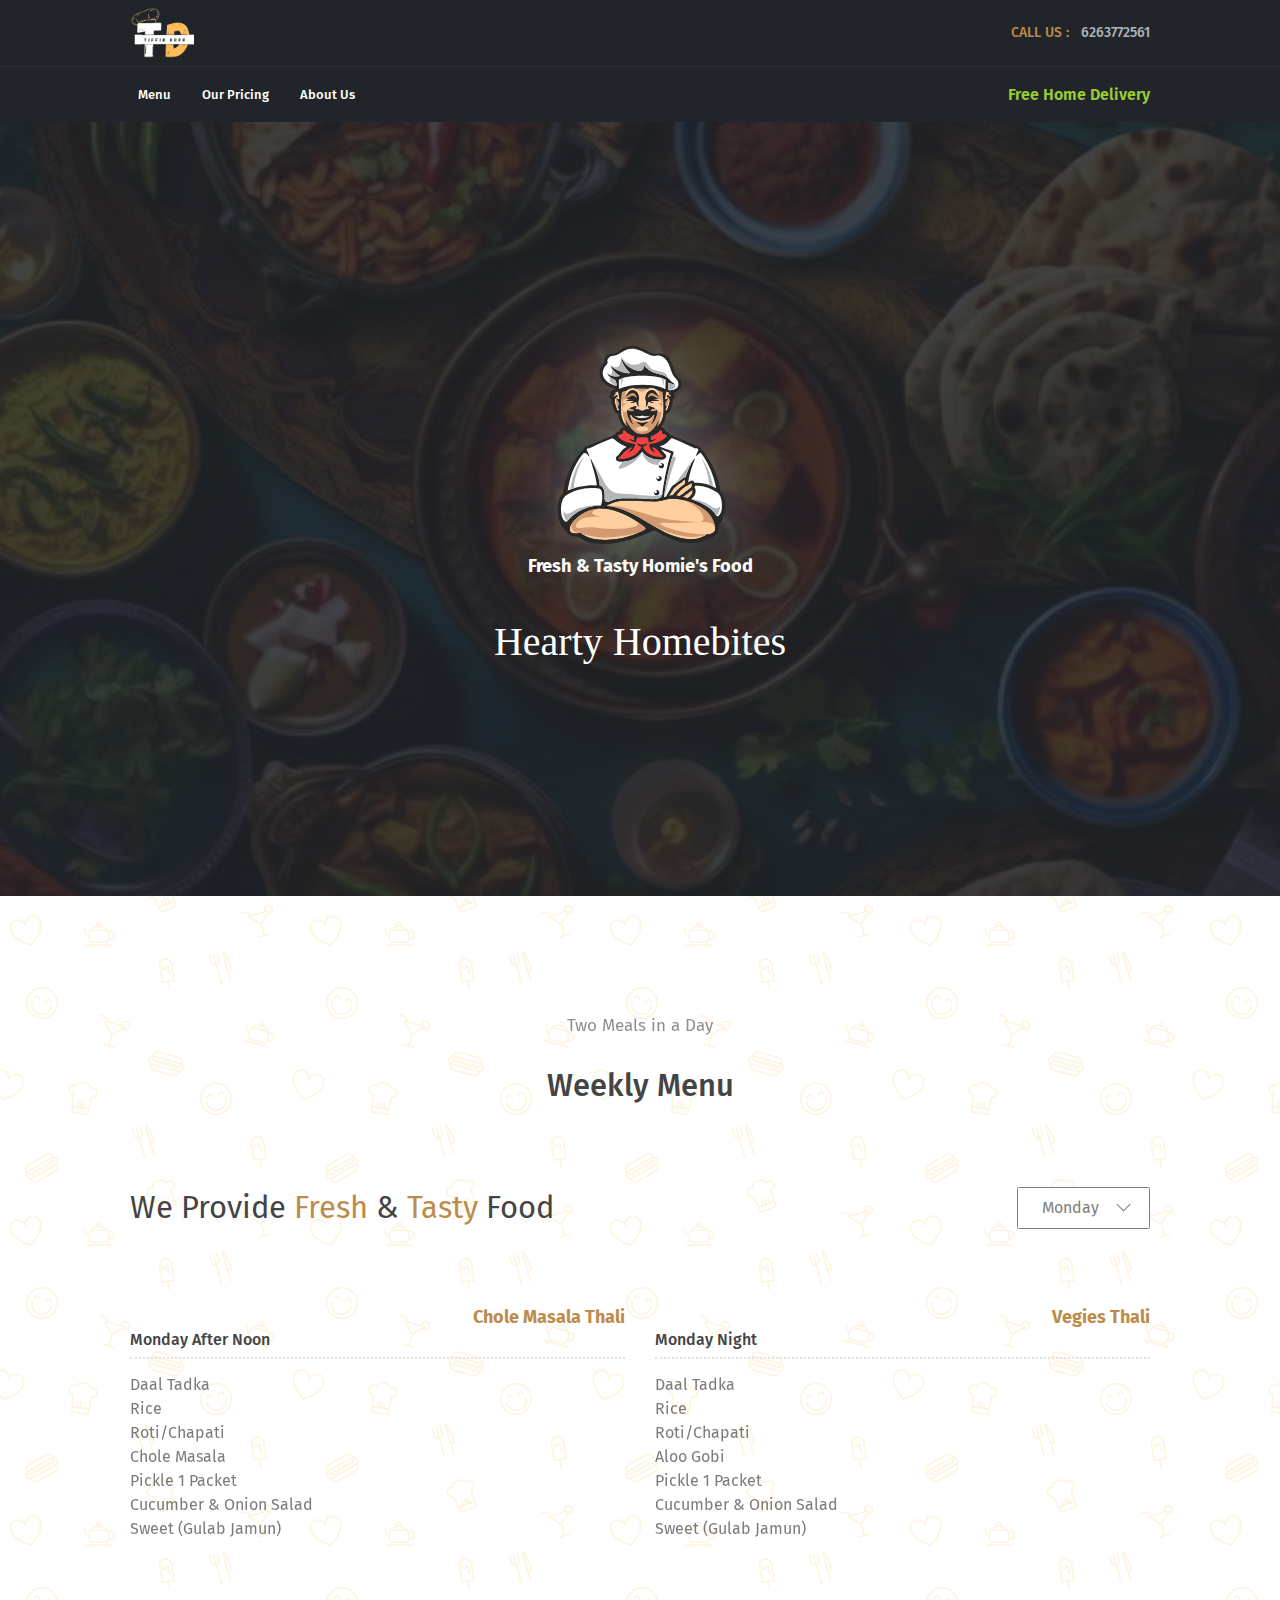
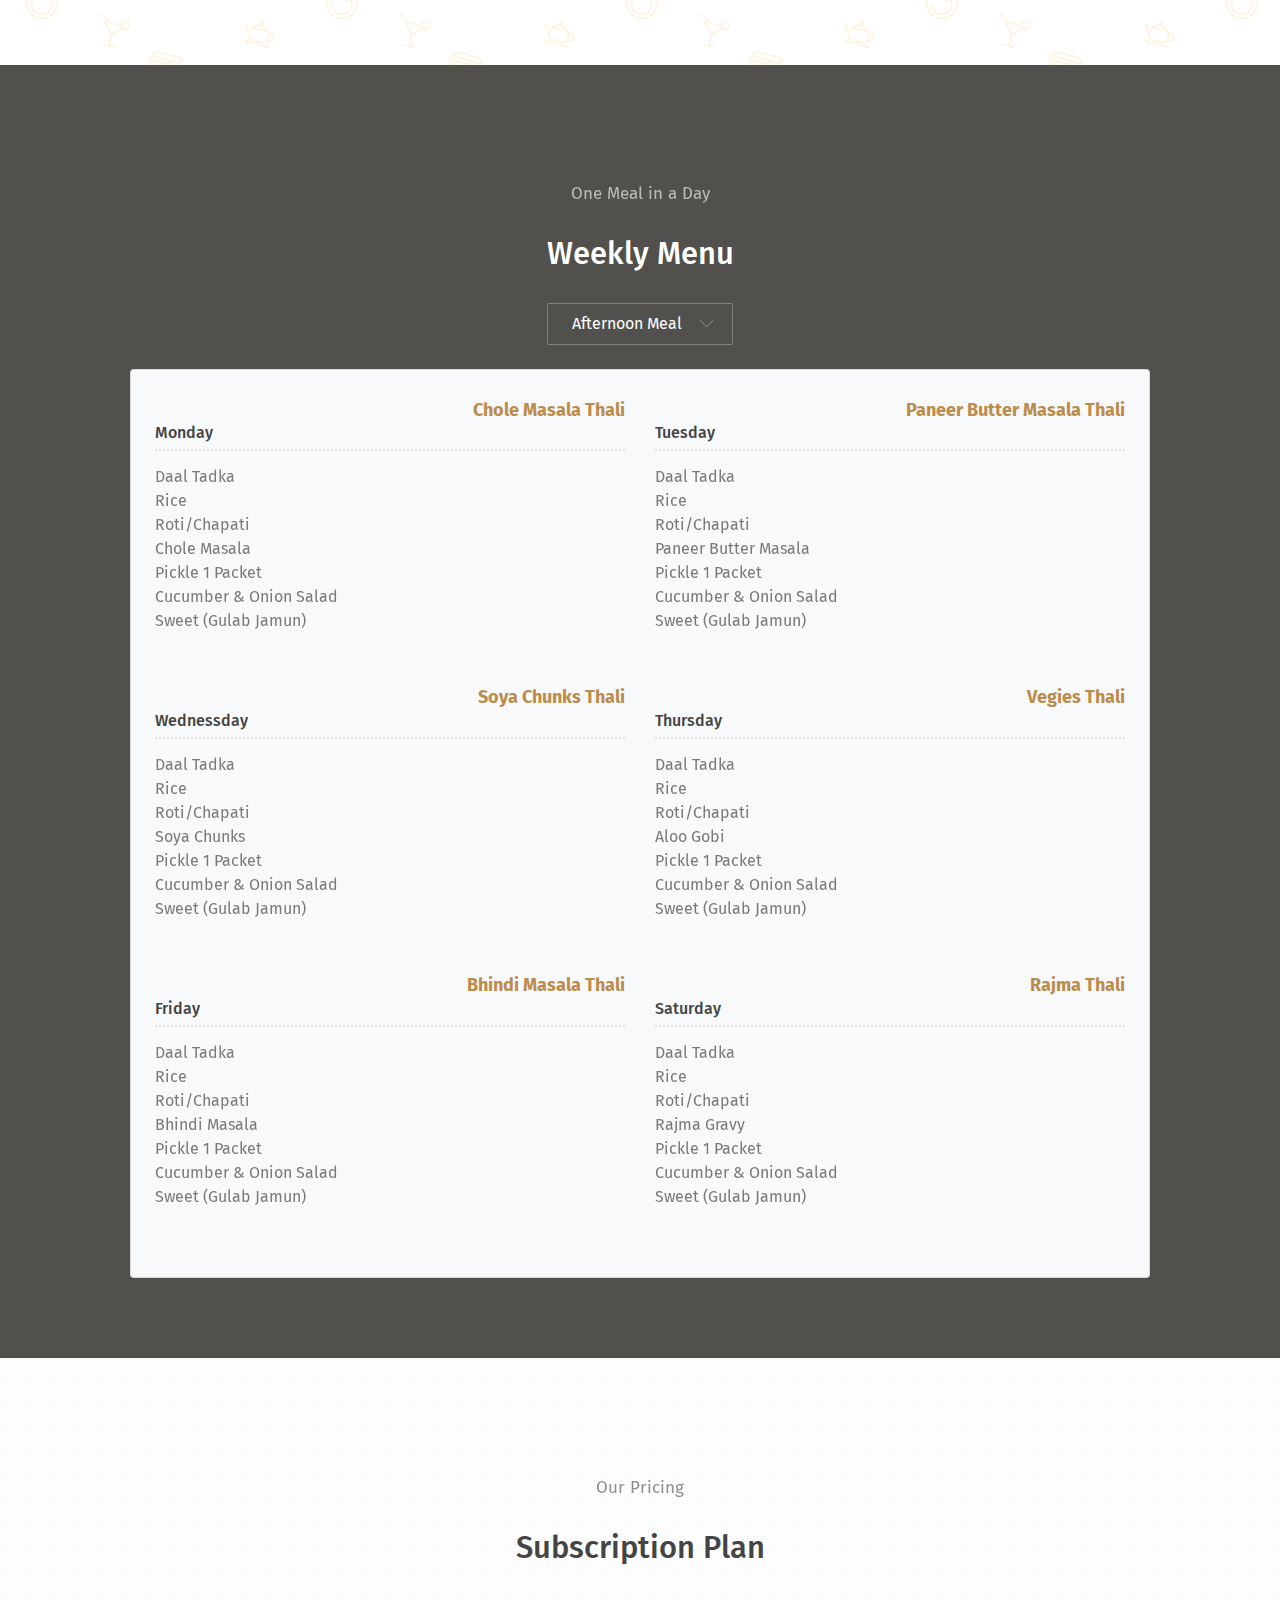
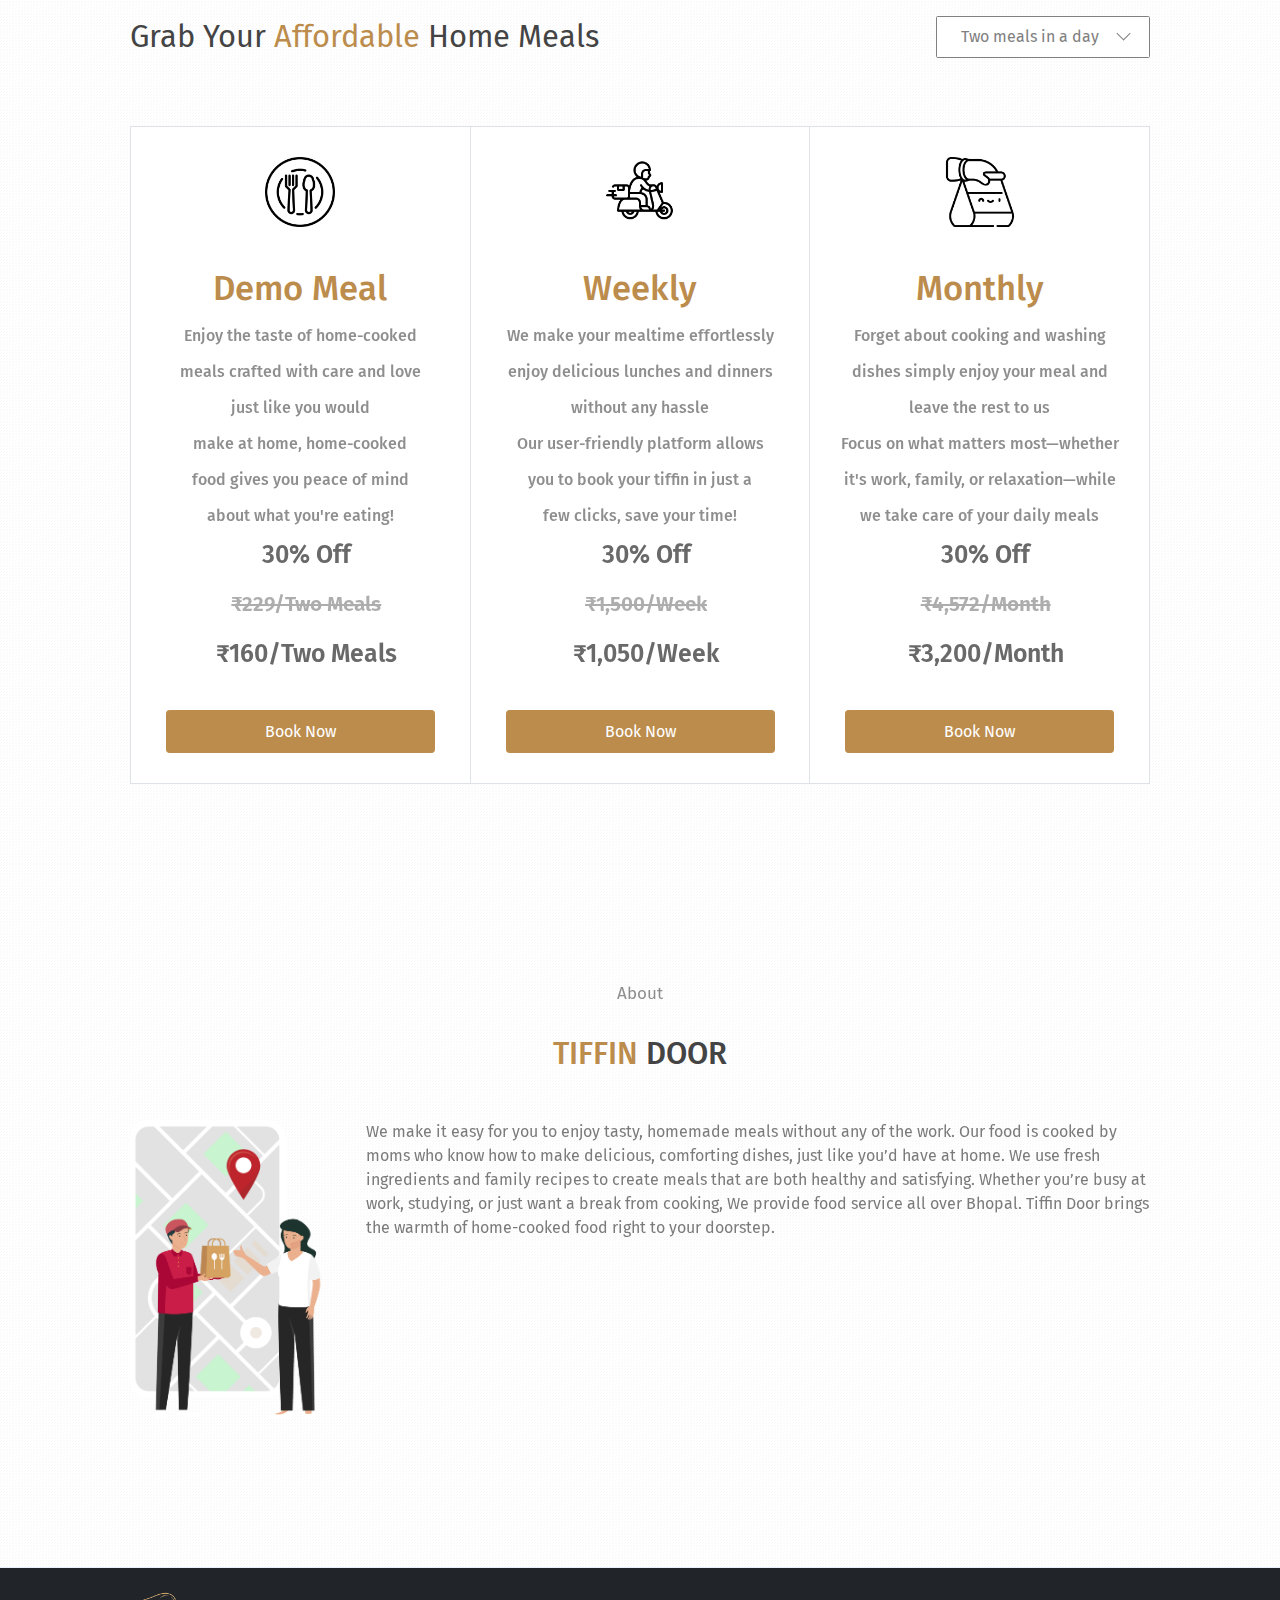
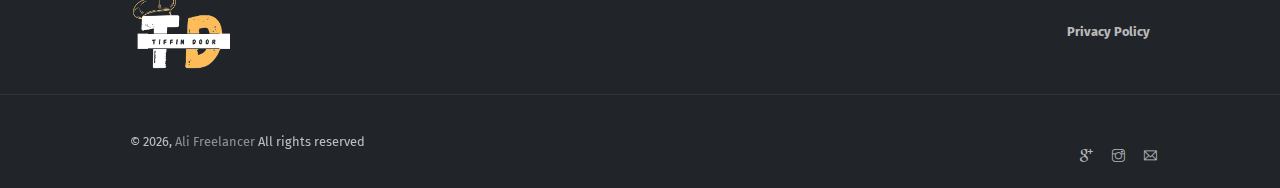
==== index.html @ 5f1eeff7 "Update the pricing and discount percentage" ====
<!DOCTYPE html>
<html lang="en">

<head>
    <meta charset="utf-8">
    <meta name="viewport" content="width=device-width, initial-scale=1, shrink-to-fit=no">
    <meta name="description"
        content="Tiffin Door offers the best tiffin service in Bhopal with freshly cooked homemade meals delivered to your doorstep. Healthy, tasty, and affordable tiffin center.">
    <meta name="author" content="Devcrud">
    <title>Best Tiffin Service in Bhopal | Tiffin Door - Fresh Homemade Meals Delivered
    </title>
    <link rel="icon" href="assets/imgs/favicon.png" type="image/png">
    <!-- font icons -->
    <link rel="stylesheet" href="assets/vendors/themify-icons/css/themify-icons.css">
    <!-- Bootstrap + Pigga main styles -->
    <link rel="stylesheet" href="assets/css/pigga.css">
    <link rel="Canonical" href="https://tiffindoor.in/" />
</head>

<!-- Google tag (gtag.js) -->
<script async src="https://www.googletagmanager.com/gtag/js?id=G-4LC7XYSVVH"></script>
<script>
  window.dataLayer = window.dataLayer || [];
  function gtag(){dataLayer.push(arguments);}
  gtag('js', new Date());

  gtag('config', 'G-4LC7XYSVVH');
</script>

<body data-spy="scroll" data-target=".navbar" data-offset="40" id="home">

    <!-- First Navigation -->
    <nav class="navbar nav-first navbar-dark bg-dark">
        <div class="container">
            <a class="navbar-brand d-flex align-items-center" href="#">
                <img src="assets/imgs/brand-logo.png" alt="Tiffin Door - A Best Tiffin Center in Bhopal">
            </a>
            <ul class="navbar-nav ml-auto">
                <li class="nav-item">
                    <a class="nav-link text-primary" href="tel:+916263772561">CALL US : <span
                            class="pl-2 text-muted">6263772561</span></a>
                </li>
            </ul>
        </div>
    </nav>
    <!-- End of First Navigation -->
    <!-- Second Navigation -->
    <nav class="nav-second navbar custom-navbar navbar-expand-sm navbar-dark bg-dark sticky-top">
        <div class="container">
            <p class="free-delivery-label mobile-label">Free Home Delivery</p>
            <button class="navbar-toggler ml-auto" type="button" data-toggle="collapse"
                data-target="#navbarSupportedContent" aria-controls="navbarSupportedContent" aria-expanded="false"
                aria-label="Toggle navigation">
                <span class="navbar-toggler-icon"></span>
            </button>
            <div class="collapse navbar-collapse" id="navbarSupportedContent">
                <ul class="navbar-nav mr-auto">
                    <li class="nav-item">
                        <a class="nav-link" href="#service">Menu</a>
                    </li>
                    <li class="nav-item">
                        <a class="nav-link" href="#testmonial">Our Pricing</a>
                    </li>
                    <li class="nav-item">
                        <a class="nav-link" href="#about">About Us</a>
                    </li>
                </ul>
            </div>
            <p class="free-delivery-label desktop-label">Free Home Delivery</p>
        </div>
    </nav>
    <!-- End Of Second Navigation -->
    <!-- Page Header -->
    <header class="header">
        <div class="overlay">
            <img src="assets/imgs/navbar-brand.svg" alt="Best Tiffin Service" class="logo">
            <h1 class="subtitle">Fresh &amp; Tasty Homie's Food</h1>
            <h3 class="sub-heading">Hearty Homebites </h3>
            <!-- <a class="btn btn-primary mt-3" href="#testmonial">Explore Plans</a> -->
        </div>
    </header>
    <!-- End Of Page Header -->

    <!-- Service Section -->
    <section id="service" class="pattern-style-4 has-overlay">
        <div class="container raise-2">
            <h6 class="section-subtitle text-center">Two Meals in a Day</h6>
            <h3 class="section-title mb-6 pb-3 text-center">Weekly Menu</h3>
            <div class="dropdown mb-6">
                <P class="section-title items-center">
                    <span>We Provide</span>
                    <span class="text-primary">Fresh</span> &
                    <span class="text-primary">Tasty</span>
                    <span>Food</span>
                </P>
                <div>
                    <div class="dropbtn" id="dropdownToggle">
                        <div id="dropdownButton">Monday</div>
                        <div class="dropdown-arrow"></div>
                    </div>
                    <div class="dropdown-content d-content">
                        <a onclick="toggleElement('monday-meal-1', 'monday-meal-2', 'Monday')">Monday</a>
                        <a onclick="toggleElement('tuesday-meal-1', 'tuesday-meal-2', 'Tuesday')">Tuesday</a>
                        <a
                            onclick="toggleElement('wednessday-meal-1', 'wednessday-meal-2', 'Wednessday')">Wednessday</a>
                        <a onclick="toggleElement('thursday-meal-1', 'thursday-meal-2', 'Thursday')">Thursday</a>
                        <a onclick="toggleElement('friday-meal-1', 'friday-meal-2', 'Friday')">Friday</a>
                        <a onclick="toggleElement('saturday-meal-1', 'saturday-meal-2', 'Saturday')">Saturday</a>
                    </div>
                </div>
            </div>
            <div class="row">
                <div id="monday-meal-1" class="col-md-6 mb-4 toggle-element">
                    <a href="javascrip:void(0)" class="custom-list">
                        <div class="info">
                            <div class="head clearfix">
                                <h5 class="title float-left">Monday After Noon</h5>
                                <p class="float-right text-primary">Chole Masala Thali</p>
                            </div>
                            <div class="body">
                                <p>Daal Tadka</p>
                                <p>Rice</p>
                                <p>Roti/Chapati</p>
                                <p>Chole Masala</p>
                                <p>Pickle 1 Packet</p>
                                <p>Cucumber & Onion Salad</p>
                                <p>Sweet (Gulab Jamun)</p>
                            </div>
                        </div>
                    </a>
                </div>
                <div id="monday-meal-2" class="col-md-6 mb-4 toggle-element">
                    <a href="javascrip:void(0)" class="custom-list">
                        <div class="info">
                            <div class="head clearfix">
                                <h5 class="title float-left">Monday Night</h5>
                                <p class="float-right text-primary">Vegies Thali</p>
                            </div>
                            <div class="body">
                                <p>Daal Tadka</p>
                                <p>Rice</p>
                                <p>Roti/Chapati</p>
                                <p>Aloo Gobi</p>
                                <p>Pickle 1 Packet</p>
                                <p>Cucumber & Onion Salad</p>
                                <p>Sweet (Gulab Jamun)</p>
                            </div>
                        </div>
                    </a>
                </div>
                <div id="tuesday-meal-1" class="col-md-6 mb-4 toggle-element">
                    <a href="javascrip:void(0)" class="custom-list">
                        <div class="info">
                            <div class="head clearfix">
                                <h5 class="title float-left">Tuesday After Noon</h5>
                                <p class="float-right text-primary">Paneer Butter Masala Thali</p>
                            </div>
                            <div class="body">
                                <p>Daal Tadka</p>
                                <p>Rice</p>
                                <p>Roti/Chapati</p>
                                <p>Paneer Butter Masala</p>
                                <p>Pickle 1 Packet</p>
                                <p>Cucumber & Onion Salad</p>
                                <p>Sweet (Gulab Jamun)</p>
                            </div>
                        </div>
                    </a>
                </div>
                <div id="tuesday-meal-2" class="col-md-6 mb-4 toggle-element">
                    <a href="javascrip:void(0)" class="custom-list">
                        <div class="info">
                            <div class="head clearfix">
                                <h5 class="title float-left">Tuesday Night</h5>
                                <p class="float-right text-primary">Bhindi Masala Thali</p>
                            </div>
                            <div class="body">
                                <p>Daal Tadka</p>
                                <p>Rice</p>
                                <p>Roti/Chapati</p>
                                <p>Bhindi Masala</p>
                                <p>Pickle 1 Packet</p>
                                <p>Cucumber & Onion Salad</p>
                                <p>Sweet (Gulab Jamun)</p>
                            </div>
                        </div>
                    </a>
                </div>
                <div id="wednessday-meal-1" class="col-md-6 mb-4 toggle-element">
                    <a href="javascrip:void(0)" class="custom-list">
                        <div class="info">
                            <div class="head clearfix">
                                <h5 class="title float-left">Wednessday After Noon</h5>
                                <p class="float-right text-primary">Soya Chunks Thali</p>
                            </div>
                            <div class="body">
                                <p>Daal Tadka</p>
                                <p>Rice</p>
                                <p>Roti/Chapati</p>
                                <p>Soya Chunks</p>
                                <p>Pickle 1 Packet</p>
                                <p>Cucumber & Onion Salad</p>
                                <p>Sweet (Gulab Jamun)</p>
                            </div>
                        </div>
                    </a>
                </div>
                <div id="wednessday-meal-2" class="col-md-6 mb-4 toggle-element">
                    <a href="javascrip:void(0)" class="custom-list">
                        <div class="info">
                            <div class="head clearfix">
                                <h5 class="title float-left">Wednessday Night</h5>
                                <p class="float-right text-primary">Rajma Thali</p>
                            </div>
                            <div class="body">
                                <p>Daal Tadka</p>
                                <p>Rice</p>
                                <p>Roti/Chapati</p>
                                <p>Rajma Gravy</p>
                                <p>Pickle 1 Packet</p>
                                <p>Cucumber & Onion Salad</p>
                                <p>Sweet (Gulab Jamun)</p>
                            </div>
                        </div>
                    </a>
                </div>
                <div id="thursday-meal-1" class="col-md-6 mb-4 toggle-element">
                    <a href="javascrip:void(0)" class="custom-list">
                        <div class="info">
                            <div class="head clearfix">
                                <h5 class="title float-left">Thursday After Noon</h5>
                                <p class="float-right text-primary">Vegies Thali</p>
                            </div>
                            <div class="body">
                                <p>Daal Tadka</p>
                                <p>Rice</p>
                                <p>Roti/Chapati</p>
                                <p>Aloo Gobi</p>
                                <p>Pickle 1 Packet</p>
                                <p>Cucumber & Onion Salad</p>
                                <p>Sweet (Gulab Jamun)</p>
                            </div>
                        </div>
                    </a>
                </div>
                <div id="thursday-meal-2" class="col-md-6 mb-4 toggle-element">
                    <a href="javascrip:void(0)" class="custom-list">
                        <div class="info">
                            <div class="head clearfix">
                                <h5 class="title float-left">Thursday Night</h5>
                                <p class="float-right text-primary">Chole Masala Thali</p>
                            </div>
                            <div class="body">
                                <p>Daal Tadka</p>
                                <p>Rice</p>
                                <p>Roti/Chapati</p>
                                <p>Chole Masala</p>
                                <p>Pickle 1 Packet</p>
                                <p>Cucumber & Onion Salad</p>
                                <p>Sweet (Gulab Jamun)</p>
                            </div>
                        </div>
                    </a>
                </div>
                <div id="friday-meal-1" class="col-md-6 mb-4 toggle-element">
                    <a href="javascrip:void(0)" class="custom-list">
                        <div class="info">
                            <div class="head clearfix">
                                <h5 class="title float-left">Friday After Noon</h5>
                                <p class="float-right text-primary">Bhindi Masala Thali</p>
                            </div>
                            <div class="body">
                                <p>Daal Tadka</p>
                                <p>Rice</p>
                                <p>Roti/Chapati</p>
                                <p>Bhindi Masala</p>
                                <p>Pickle 1 Packet</p>
                                <p>Cucumber & Onion Salad</p>
                                <p>Sweet (Gulab Jamun)</p>
                            </div>
                        </div>
                    </a>
                </div>
                <div id="friday-meal-2" class="col-md-6 mb-4 toggle-element">
                    <a href="javascrip:void(0)" class="custom-list">
                        <div class="info">
                            <div class="head clearfix">
                                <h5 class="title float-left">Friday Night</h5>
                                <p class="float-right text-primary">Paneer Butter Masala Thali</p>
                            </div>
                            <div class="body">
                                <p>Daal Tadka</p>
                                <p>Rice</p>
                                <p>Roti/Chapati</p>
                                <p>Paneer Butter Masala</p>
                                <p>Pickle 1 Packet</p>
                                <p>Cucumber & Onion Salad</p>
                                <p>Sweet (Gulab Jamun)</p>
                            </div>
                        </div>
                    </a>
                </div>
                <div id="saturday-meal-1" class="col-md-6 mb-4 toggle-element">
                    <a href="javascrip:void(0)" class="custom-list">
                        <div class="info">
                            <div class="head clearfix">
                                <h5 class="title float-left">Saturday After Noon</h5>
                                <p class="float-right text-primary">Rajma Thali</p>
                            </div>
                            <div class="body">
                                <p>Daal Tadka</p>
                                <p>Rice</p>
                                <p>Roti/Chapati</p>
                                <p>Rajma Gravy</p>
                                <p>Pickle 1 Packet</p>
                                <p>Cucumber & Onion Salad</p>
                                <p>Sweet (Gulab Jamun)</p>
                            </div>
                        </div>
                    </a>
                </div>
                <div id="saturday-meal-2" class="col-md-6 mb-4 toggle-element">
                    <a href="javascrip:void(0)" class="custom-list">
                        <div class="info">
                            <div class="head clearfix">
                                <h5 class="title float-left">Saturday Night</h5>
                                <p class="float-right text-primary">Soya Chunks Thali</p>
                            </div>
                            <div class="body">
                                <p>Daal Tadka</p>
                                <p>Rice</p>
                                <p>Roti/Chapati</p>
                                <p>Soya Chunks</p>
                                <p>Pickle 1 Packet</p>
                                <p>Cucumber & Onion Salad</p>
                                <p>Sweet (Gulab Jamun)</p>
                            </div>
                        </div>
                    </a>
                </div>
            </div>
        </div>
    </section>
    <!-- End of Featured Food Section -->

    <!-- Menu Section -->
    <section class="has-img-bg">
        <div class="container">
            <h6 class="section-subtitle text-center">One Meal in a Day</h6>
            <h3 class="section-title mb-4 text-center">Weekly Menu</h3>
            <div class="one-meal-dropdown-container">
                <div class="dropbtn transparent-dropdown" id="one-meal-dropdownToggle">
                    <div id="one-meal-dropdownButton">Afternoon Meal</div>
                    <div class="dropdown-arrow"></div>
                </div>
                <div class="dropdown-content one-meal-dropdown-content">
                    <a onclick="toggleOneMealShift('Afternoon Meal')">Afternoon Meal</a>
                    <a onclick="toggleOneMealShift('Night Meal')">Night Meal</a>
                </div>
            </div>
            <div class="card bg-light mt-4">
                <div class="card-body px-4 pb-4 text-center">
                    <div id="afternoon" class="row text-left shift-toggle-element">
                        <div class="col-md-6 mb-4">
                            <a href="javascrip:void(0)" class="custom-list">
                                <div class="info">
                                    <div class="head clearfix">
                                        <h5 class="title float-left">Monday</h5>
                                        <p class="float-right text-primary">Chole Masala Thali</p>
                                    </div>
                                    <div class="body">
                                        <p>Daal Tadka</p>
                                        <p>Rice</p>
                                        <p>Roti/Chapati</p>
                                        <p>Chole Masala</p>
                                        <p>Pickle 1 Packet</p>
                                        <p>Cucumber & Onion Salad</p>
                                        <p>Sweet (Gulab Jamun)</p>
                                    </div>
                                </div>
                            </a>
                        </div>
                        <div class="col-md-6 mb-4">
                            <a href="javascrip:void(0)" class="custom-list">
                                <div class="info">
                                    <div class="head clearfix">
                                        <h5 class="title float-left">Tuesday</h5>
                                        <p class="float-right text-primary">Paneer Butter Masala Thali</p>
                                    </div>
                                    <div class="body">
                                        <p>Daal Tadka</p>
                                        <p>Rice</p>
                                        <p>Roti/Chapati</p>
                                        <p>Paneer Butter Masala</p>
                                        <p>Pickle 1 Packet</p>
                                        <p>Cucumber & Onion Salad</p>
                                        <p>Sweet (Gulab Jamun)</p>
                                    </div>
                                </div>
                            </a>
                        </div>
                        <div class="col-md-6 mb-4">
                            <a href="javascrip:void(0)" class="custom-list">
                                <div class="info">
                                    <div class="head clearfix">
                                        <h5 class="title float-left">Wednessday</h5>
                                        <p class="float-right text-primary">Soya Chunks Thali</p>
                                    </div>
                                    <div class="body">
                                        <p>Daal Tadka</p>
                                        <p>Rice</p>
                                        <p>Roti/Chapati</p>
                                        <p>Soya Chunks</p>
                                        <p>Pickle 1 Packet</p>
                                        <p>Cucumber & Onion Salad</p>
                                        <p>Sweet (Gulab Jamun)</p>
                                    </div>
                                </div>
                            </a>
                        </div>
                        <div class="col-md-6 mb-4">
                            <a href="javascrip:void(0)" class="custom-list">
                                <div class="info">
                                    <div class="head clearfix">
                                        <h5 class="title float-left">Thursday</h5>
                                        <p class="float-right text-primary">Vegies Thali</p>
                                    </div>
                                    <div class="body">
                                        <p>Daal Tadka</p>
                                        <p>Rice</p>
                                        <p>Roti/Chapati</p>
                                        <p>Aloo Gobi</p>
                                        <p>Pickle 1 Packet</p>
                                        <p>Cucumber & Onion Salad</p>
                                        <p>Sweet (Gulab Jamun)</p>
                                    </div>
                                </div>
                            </a>
                        </div>
                        <div class="col-md-6 mb-4">
                            <a href="javascrip:void(0)" class="custom-list">
                                <div class="info">
                                    <div class="head clearfix">
                                        <h5 class="title float-left">Friday</h5>
                                        <p class="float-right text-primary">Bhindi Masala Thali</p>
                                    </div>
                                    <div class="body">
                                        <p>Daal Tadka</p>
                                        <p>Rice</p>
                                        <p>Roti/Chapati</p>
                                        <p>Bhindi Masala</p>
                                        <p>Pickle 1 Packet</p>
                                        <p>Cucumber & Onion Salad</p>
                                        <p>Sweet (Gulab Jamun)</p>
                                    </div>
                                </div>
                            </a>
                        </div>
                        <div class="col-md-6 mb-4">
                            <a href="javascrip:void(0)" class="custom-list">
                                <div class="info">
                                    <div class="head clearfix">
                                        <h5 class="title float-left">Saturday</h5>
                                        <p class="float-right text-primary">Rajma Thali</p>
                                    </div>
                                    <div class="body">
                                        <p>Daal Tadka</p>
                                        <p>Rice</p>
                                        <p>Roti/Chapati</p>
                                        <p>Rajma Gravy</p>
                                        <p>Pickle 1 Packet</p>
                                        <p>Cucumber & Onion Salad</p>
                                        <p>Sweet (Gulab Jamun)</p>
                                    </div>
                                </div>
                            </a>
                        </div>
                    </div>

                    <div id="night" class="row text-left shift-toggle-element">
                        <div class="col-md-6 mb-4">
                            <a href="javascrip:void(0)" class="custom-list">
                                <div class="info">
                                    <div class="head clearfix">
                                        <h5 class="title float-left">Monday</h5>
                                        <p class="float-right text-primary">Vegies Thali</p>
                                    </div>
                                    <div class="body">
                                        <p>Daal Tadka</p>
                                        <p>Rice</p>
                                        <p>Roti/Chapati</p>
                                        <p>Aloo Gobi</p>
                                        <p>Pickle 1 Packet</p>
                                        <p>Cucumber & Onion Salad</p>
                                        <p>Sweet (Gulab Jamun)</p>
                                    </div>
                                </div>
                            </a>
                        </div>
                        <div class="col-md-6 mb-4">
                            <a href="javascrip:void(0)" class="custom-list">
                                <div class="info">
                                    <div class="head clearfix">
                                        <h5 class="title float-left">Tuesday</h5>
                                        <p class="float-right text-primary">Bhindi Masala Thali</p>
                                    </div>
                                    <div class="body">
                                        <p>Daal Tadka</p>
                                        <p>Rice</p>
                                        <p>Roti/Chapati</p>
                                        <p>Bhindi Masala</p>
                                        <p>Pickle 1 Packet</p>
                                        <p>Cucumber & Onion Salad</p>
                                        <p>Sweet (Gulab Jamun)</p>
                                    </div>
                                </div>
                            </a>
                        </div>
                        <div class="col-md-6 mb-4">
                            <a href="javascrip:void(0)" class="custom-list">
                                <div class="info">
                                    <div class="head clearfix">
                                        <h5 class="title float-left">Wednessday</h5>
                                        <p class="float-right text-primary">Rajma Thali</p>
                                    </div>
                                    <div class="body">
                                        <p>Daal Tadka</p>
                                        <p>Rice</p>
                                        <p>Roti/Chapati</p>
                                        <p>Rajma Gravy</p>
                                        <p>Pickle 1 Packet</p>
                                        <p>Cucumber & Onion Salad</p>
                                        <p>Sweet (Gulab Jamun)</p>
                                    </div>
                                </div>
                            </a>
                        </div>
                        <div class="col-md-6 mb-4">
                            <a href="javascrip:void(0)" class="custom-list">
                                <div class="info">
                                    <div class="head clearfix">
                                        <h5 class="title float-left">Thursday</h5>
                                        <p class="float-right text-primary">Chole Masala Thali</p>
                                    </div>
                                    <div class="body">
                                        <p>Daal Tadka</p>
                                        <p>Rice</p>
                                        <p>Roti/Chapati</p>
                                        <p>Chole Masala</p>
                                        <p>Pickle 1 Packet</p>
                                        <p>Cucumber & Onion Salad</p>
                                        <p>Sweet (Gulab Jamun)</p>
                                    </div>
                                </div>
                            </a>
                        </div>
                        <div class="col-md-6 mb-4">
                            <a href="javascrip:void(0)" class="custom-list">
                                <div class="info">
                                    <div class="head clearfix">
                                        <h5 class="title float-left">Friday</h5>
                                        <p class="float-right text-primary">Paneer Butter Masala Thali</p>
                                    </div>
                                    <div class="body">
                                        <p>Daal Tadka</p>
                                        <p>Rice</p>
                                        <p>Roti/Chapati</p>
                                        <p>Paneer Butter Masala</p>
                                        <p>Pickle 1 Packet</p>
                                        <p>Cucumber & Onion Salad</p>
                                        <p>Sweet (Gulab Jamun)</p>
                                    </div>
                                </div>
                            </a>
                        </div>
                        <div class="col-md-6 mb-4">
                            <a href="javascrip:void(0)" class="custom-list">
                                <div class="info">
                                    <div class="head clearfix">
                                        <h5 class="title float-left">Saturday</h5>
                                        <p class="float-right text-primary">Soya Chunks Thali</p>
                                    </div>
                                    <div class="body">
                                        <p>Daal Tadka</p>
                                        <p>Rice</p>
                                        <p>Roti/Chapati</p>
                                        <p>Soya Chunks</p>
                                        <p>Pickle 1 Packet</p>
                                        <p>Cucumber & Onion Salad</p>
                                        <p>Sweet (Gulab Jamun)</p>
                                    </div>
                                </div>
                            </a>
                        </div>
                    </div>
                </div>
            </div>
        </div>
    </section>
    <!-- End of Menu Section -->

    <!-- Testmonial Section -->
    <section id="testmonial" class="pattern-style-3">
        <div class="container">
            <h6 class="section-subtitle text-center">Our Pricing</h6>
            <h3 class="section-title mb-5 text-center">Subscription Plan</h3>
            <div class="dropdown mb-6">
                <P class="section-title items-center">
                    <span>Grab Your</span>
                    <span class="text-primary">Affordable</span>
                    <span>Home Meals</span>
                </P>
                <div>
                    <div class="dropbtn meal-dropbtn" id="meal-dropdownToggle">
                        <div id="meal-dropdownButton">Two meals in a day</div>
                        <div class="dropdown-arrow"></div>
                    </div>
                    <div class="dropdown-content d-content meal-dropdown-content">
                        <a onclick="togglePlan('Two meals in a day')">Two meals in a day</a>
                        <a onclick="togglePlan('One meal in a day')">One meal in a day</a>
                    </div>
                </div>
            </div>
            <div id="two-meal-plan" class="pricing-wrapper plan-toggle-element">
                <div class="pricing-card">
                    <div class="pricing-card-header">
                        <img class="pricing-card-icon" src="assets/imgs/dish.png" alt="Tiffin Door Demo Meal">
                    </div>
                    <div class="pricing-card-body">
                        <h6 class="pricing-card-title text-primary">Demo Meal</h6>
                        <div class="pricing-card-list">
                            <p>Enjoy the taste of home-cooked</p>
                            <p>meals crafted with care and love</p>
                            <p>just like you would</p>
                            <p>make at home, home-cooked</p>
                            <p>food gives you peace of mind</p>
                            <p>about what you're eating!</p>
                        </div>
                    </div>
                    <div class="pricing-card-footer">
                        <span>30% Off</span>
                    </div>
                    <div class="pricing-card-footer">
                        <span class="original-price">&#x20B9;229/Two Meals</span>
                    </div>
                    <div class="pricing-card-footer">
                        <span>&#x20B9;160/Two Meals</span>
                    </div>
                    <button
                    data-toggle="modal" data-target="#exampleModal"  
                    data-description="1. Book between 10 AM to 5 PM meal delivered the next day.
                    2. Book after 5 PM meal delivered the day after tomorrow.
                    3. Afternoon meal delivered by 1 PM.
                    4. Night meal delivered by 8 PM.
                    5. Amount collected on the first day.
                    6. First taste the food then Book a Plan.
                    7. Meals provided according to the menu."
                    data-message="Hey, I want to book Two Meal in Day Demo Meal"
                        class="btn btn-primary mt-3 pricing-card-btn">Book Now</button>
                </div>
                <div class="pricing-card">
                    <div class="pricing-card-header">
                        <img class="pricing-card-icon" src="assets/imgs/fast-delivery.png"
                            alt="Tiffin Door Weekly Plan">
                    </div>
                    <div class="pricing-card-body">
                        <h6 class="pricing-card-title text-primary">Weekly</h6>
                        <div class="pricing-card-list">
                            <p>We make your mealtime effortlessly</p>
                            <p>enjoy delicious lunches and dinners</p>
                            <p>without any hassle</p>
                            <p>Our user-friendly platform allows</p>
                            <p>you to book your tiffin in just a</p>
                            <p>few clicks, save your time!</p>
                        </div>
                    </div>
                    <div class="pricing-card-footer">
                        <span>30% Off</span>
                    </div>
                    <div class="pricing-card-footer">
                        <span class="original-price">&#x20B9;1,500/Week</span>
                    </div>
                    <div class="pricing-card-footer">
                        <span>&#x20B9;1,050/Week</span>
                    </div>
                    <button 
                    data-toggle="modal" data-target="#exampleModal"  
                    data-description="1. Book between 10 AM to 5 PM meal delivered the next day.
                    2. Book after 5 PM meal delivered the day after tomorrow.
                    3. Afternoon meal delivered by 1 PM.
                    4. Night meal delivered by 8 PM.
                    5. Amount collected on the first day.
                    6. First taste the food then Book a Plan.
                    7. Meals provided according to the menu.
                    8. Subscription starts on the day your first meal is delivered."
                    data-message="Hey, I want to book Two Meals in a Day Weekly Subscription."
                        class="btn btn-primary mt-3 pricing-card-btn">Book Now</button>
                </div>
                <div class="pricing-card">
                    <div class="pricing-card-header">
                        <img class="pricing-card-icon" src="assets/imgs/takeaway.png" alt="Tiffin Door Montly Plan">
                    </div>
                    <div class="pricing-card-body">
                        <h6 class="pricing-card-title text-primary">Monthly</h6>
                        <div class="pricing-card-list">
                            <p>Forget about cooking and washing</p>
                            <p>dishes simply enjoy your meal and</p>
                            <p>leave the rest to us</p>
                            <p>Focus on what matters most—whether</p>
                            <p>it's work, family, or relaxation—while</p>
                            <p>we take care of your daily meals</p>
                        </div>
                    </div>
                    <div class="pricing-card-footer">
                        <span>30% Off</span>
                    </div>
                    <div class="pricing-card-footer">
                        <span class="original-price">&#x20B9;4,572/Month</span>
                    </div>
                    <div class="pricing-card-footer">
                        <span>&#x20B9;3,200/Month</span>
                    </div>
                    <button
                    data-toggle="modal" data-target="#exampleModal"  
                    data-description="1. Book between 10 AM to 5 PM meal delivered the next day.
                    2. Book after 5 PM meal delivered the day after tomorrow.
                    3. Afternoon meal delivered by 1 PM.
                    4. Night meal delivered by 8 PM.
                    5. Amount collected on the first day.
                    6. First taste the food then Book a Plan.
                    7. Meals provided according to the menu.
                    8. Subscription starts on the day your first meal is delivered."
                    data-message="Hey, I want to book Two Meals in a Day Monthly Subscription."
                        class="btn btn-primary mt-3 pricing-card-btn">Book Now</button>
                </div>

            </div>
            <div id="one-meal-plan" class="pricing-wrapper plan-toggle-element">
                <div class="pricing-card">
                    <div class="pricing-card-header">
                        <img class="pricing-card-icon" src="assets/imgs/dish.png" alt="Tiffin Door Demo Meal">
                    </div>
                    <div class="pricing-card-body">
                        <h6 class="pricing-card-title text-primary">Demo Meal</h6>
                        <div class="pricing-card-list">
                            <p>Enjoy the taste of home-cooked</p>
                            <p>meals crafted with care and love</p>
                            <p>just like you would</p>
                            <p>make at home, home-cooked</p>
                            <p>food gives you peace of mind</p>
                            <p>about what you're eating!</p>
                        </div>
                    </div>
                    <div class="pricing-card-footer">
                        <span>30% Off</span>
                    </div>
                    <div class="pricing-card-footer">
                        <span class="original-price">&#x20B9;129/Meal</span>
                    </div>
                    <div class="pricing-card-footer">
                        <span>&#x20B9;90/Meal</span>
                    </div>
                    <button
                    data-toggle="modal" data-target="#exampleModal"  
                    data-description="1. Book between 10 AM to 5 PM meal delivered the next day.
                    2. Book after 5 PM meal delivered the day after tomorrow.
                    3. Afternoon meal delivered by 1 PM.
                    4. Night meal delivered by 8 PM.
                    5. Amount collected on the first day.
                    6. First taste the food then Book a Plan.
                    7. Meals provided according to the menu."
                    data-message="Hey, I want to book One Meal in a Day Demo Meal."
                        class="btn btn-primary mt-3 pricing-card-btn">Book Now</button>
                </div>
                <div class="pricing-card">
                    <div class="pricing-card-header">
                        <img class="pricing-card-icon" src="assets/imgs/fast-delivery.png"
                            alt="Tiffin Door Weekly Plan">
                    </div>
                    <div class="pricing-card-body">
                        <h6 class="pricing-card-title text-primary">Weekly</h6>
                        <div class="pricing-card-list">
                            <p>We make your mealtime effortlessly</p>
                            <p>enjoy delicious lunches and dinners</p>
                            <p>without any hassle</p>
                            <p>Our user-friendly platform allows</p>
                            <p>you to book your tiffin in just a</p>
                            <p>few clicks, save your time!</p>
                        </div>
                    </div>
                    <div class="pricing-card-footer">
                        <span>30% Off</span>
                    </div>
                    <div class="pricing-card-footer">
                        <span class="original-price">&#x20B9;715/Week</span>
                    </div>
                    <div class="pricing-card-footer">
                        <span>&#x20B9;500/Week</span>
                    </div>
                    <button
                    data-toggle="modal" data-target="#exampleModal"  
                    data-description="1. Book between 10 AM to 5 PM meal delivered the next day.
                    2. Book after 5 PM meal delivered the day after tomorrow.
                    3. Afternoon meal delivered by 1 PM.
                    4. Night meal delivered by 8 PM.
                    5. Amount collected on the first day.
                    6. First taste the food then Book a Plan.
                    7. Meals provided according to the menu.
                    8. Subscription starts on the day your first meal is delivered."
                    data-message="Hey, I want to book One Meal in a Day Weekly Subscription."
                        class="btn btn-primary mt-3 pricing-card-btn">Book Now</button>
                </div>
                <div class="pricing-card">
                    <div class="pricing-card-header">
                        <img class="pricing-card-icon" src="assets/imgs/takeaway.png" alt="Tiffin Door Montly Plan">
                    </div>
                    <div class="pricing-card-body">
                        <h6 class="pricing-card-title text-primary">Monthly</h6>
                        <div class="pricing-card-list">
                            <p>Forget about cooking and washing</p>
                            <p>dishes simply enjoy your meal and</p>
                            <p>leave the rest to us</p>
                            <p>Focus on what matters most—whether</p>
                            <p>it's work, family, or relaxation—while</p>
                            <p>we take care of your daily meals</p>
                        </div>
                    </div>
                    <div class="pricing-card-footer">
                        <span>30% Off</span>
                    </div>
                    <div class="pricing-card-footer">
                        <span class="original-price">&#x20B9;2,500/Month</span>
                    </div>
                    <div class="pricing-card-footer">
                        <span>&#x20B9;1,750/Month</span>
                    </div>
                    <button
                    data-toggle="modal" data-target="#exampleModal"  
                    data-description="1. Book between 10 AM to 5 PM meal delivered the next day.
                    2. Book after 5 PM meal delivered the day after tomorrow.
                    3. Afternoon meal delivered by 1 PM.
                    4. Night meal delivered by 8 PM.
                    5. Amount collected on the first day.
                    6. First taste the food then Book a Plan.
                    7. Meals provided according to the menu.
                    8. Subscription starts on the day your first meal is delivered."
                    data-message="Hey, I want to book One Meal in a Day Monthly Subscription."
                        class="btn btn-primary mt-3 pricing-card-btn">Book Now</button>
                </div>
            </div>
        </div>
    </section>
    <!-- End of Testmonial Section -->

    <section id="about" class="pattern-style-3">
        <div class="container">
            <h6 class="section-subtitle text-center">About</h6>
            <h3 class="section-title mb-5 text-center"><span class="text-primary">TIFFIN</span> DOOR</h3>
            <div class="about-section mb-6">
                <img src="./assets/imgs/food-delivery-banner.png" class="width-20-percent"
                    alt="Food Delivery Service" />
                <p class="width-80-percent">
                    We make it easy for you to enjoy tasty, homemade meals without any of the work. Our food is cooked
                    by moms who know how to make delicious, comforting dishes, just like you’d have at home. We use
                    fresh ingredients and family recipes to create meals that are both healthy and satisfying. Whether
                    you’re busy at work, studying, or just want a break from cooking, We provide food service all over
                    Bhopal. Tiffin Door brings the warmth of home-cooked food right to your doorstep.
                </p>
            </div>
        </div>
    </section>

    <div class="modal fade" id="exampleModal" tabindex="-1" role="dialog" aria-labelledby="exampleModalLabel" aria-hidden="true">
        <div class="modal-dialog" role="document">
          <div class="modal-content">
            <div class="modal-header">
              <h5 class="modal-title" id="exampleModalLabel">Important</h5>
              <button type="button" class="close" data-dismiss="modal" aria-label="Close">
                <span aria-hidden="true">&times;</span>
              </button>
            </div>
            <div class="modal-body">
                <p id="modalContent"></p>
                <p id="modalMessage" hidden></p>
            </div>
            <div class="modal-footer">
              <button type="button" class="btn btn-secondary modal-btn" data-dismiss="modal">Close</button>
              <button type="button" id="proceedWithBooking" class="btn btn-primary modal-btn">Proceed</button>
            </div>
          </div>
        </div>
      </div>

    <!-- Prefooter Section  -->
    <div class="py-4 border border-lighter border-bottom-0 border-left-0 border-right-0 bg-dark">
        <div class="container">
            <div class="row justify-content-between align-items-center text-center">
                <a href="./index.html" class="col-md-3 text-md-left mb-3 mb-md-0">
                    <img src="assets/imgs/brand-logo.png" width="100" alt="Tiffin Center in Bhopal" class="mb-0">
                </a>
                <div class="col-md-9 text-md-right">

                    <a href="privacy_policy.html" class="pl-3"><small class="font-weight-bold">Privacy
                            Policy</small></a>
                </div>
            </div>
        </div>
    </div>
    <!-- End of PreFooter Section -->

    <!-- Page Footer -->
    <footer class="border border-dark border-left-0 border-right-0 border-bottom-0 p-4 bg-dark">
        <div class="container">
            <div class="row align-items-center text-center text-md-left reserved-social-media">
                <div class="col">
                    <p class="mb-0 small">&copy;
                        <script>document.write(new Date().getFullYear())</script>, <a href="https://alifurqan.in"
                            target="_blank">Ali Freelancer</a> All rights reserved
                    </p>
                </div>
                <div class="d-md-block">
                    <h6 class="small mb-0">
                        <a href="https://maps.app.goo.gl/jh5JbWM4KUHMd1Sf6" target="_blank" class="px-2"><i
                                class="ti-google"></i></a>
                        <a href="https://www.instagram.com/tiffindoor/" target="_blank" class="px-2"><i
                                class="ti-instagram"></i></a>
                        <a href="mailto:tiffin.doorstep@gmail.com" class="px-2"><i class="ti-email"></i></a>
                    </h6>
                </div>
            </div>
        </div>

    </footer>
    <!-- End of Page Footer -->

    <!-- core  -->
    <script src="assets/vendors/jquery/jquery-3.4.1.js"></script>
    <script src="assets/vendors/bootstrap/bootstrap.bundle.js"></script>

    <!-- bootstrap affix -->
    <script src="assets/vendors/bootstrap/bootstrap.affix.js"></script>

    <!-- Pigga js -->
    <script src="assets/js/pigga.js"></script>

</body>

</html>
---- assets/vendors/themify-icons/css/themify-icons.css ----
@font-face {
	font-family: 'themify';
	src:url("../fonts/themify.eot?-fvbane");
	src:url("../fonts/themify.eot?#iefix-fvbane") format("embedded-opentype"),
		url("../fonts/themify.woff?-fvbane") format("woff"),
		url("../fonts/themify.ttf?-fvbane") format("truetype"),
		url("../fonts/themify.svg?-fvbane#themify") format("svg");
	font-weight: normal;
	font-style: normal;
}

[class^="ti-"], [class*=" ti-"] {
	font-family: 'themify';
	speak: none;
	font-style: normal;
	font-weight: normal;
	font-variant: normal;
	text-transform: none;
	line-height: 1;

	/* Better Font Rendering =========== */
	-webkit-font-smoothing: antialiased;
	-moz-osx-font-smoothing: grayscale;
}

.ti-wand:before {
	content: "\e600";
}
.ti-volume:before {
	content: "\e601";
}
.ti-user:before {
	content: "\e602";
}
.ti-unlock:before {
	content: "\e603";
}
.ti-unlink:before {
	content: "\e604";
}
.ti-trash:before {
	content: "\e605";
}
.ti-thought:before {
	content: "\e606";
}
.ti-target:before {
	content: "\e607";
}
.ti-tag:before {
	content: "\e608";
}
.ti-tablet:before {
	content: "\e609";
}
.ti-star:before {
	content: "\e60a";
}
.ti-spray:before {
	content: "\e60b";
}
.ti-signal:before {
	content: "\e60c";
}
.ti-shopping-cart:before {
	content: "\e60d";
}
.ti-shopping-cart-full:before {
	content: "\e60e";
}
.ti-settings:before {
	content: "\e60f";
}
.ti-search:before {
	content: "\e610";
}
.ti-zoom-in:before {
	content: "\e611";
}
.ti-zoom-out:before {
	content: "\e612";
}
.ti-cut:before {
	content: "\e613";
}
.ti-ruler:before {
	content: "\e614";
}
.ti-ruler-pencil:before {
	content: "\e615";
}
.ti-ruler-alt:before {
	content: "\e616";
}
.ti-bookmark:before {
	content: "\e617";
}
.ti-bookmark-alt:before {
	content: "\e618";
}
.ti-reload:before {
	content: "\e619";
}
.ti-plus:before {
	content: "\e61a";
}
.ti-pin:before {
	content: "\e61b";
}
.ti-pencil:before {
	content: "\e61c";
}
.ti-pencil-alt:before {
	content: "\e61d";
}
.ti-paint-roller:before {
	content: "\e61e";
}
.ti-paint-bucket:before {
	content: "\e61f";
}
.ti-na:before {
	content: "\e620";
}
.ti-mobile:before {
	content: "\e621";
}
.ti-minus:before {
	content: "\e622";
}
.ti-medall:before {
	content: "\e623";
}
.ti-medall-alt:before {
	content: "\e624";
}
.ti-marker:before {
	content: "\e625";
}
.ti-marker-alt:before {
	content: "\e626";
}
.ti-arrow-up:before {
	content: "\e627";
}
.ti-arrow-right:before {
	content: "\e628";
}
.ti-arrow-left:before {
	content: "\e629";
}
.ti-arrow-down:before {
	content: "\e62a";
}
.ti-lock:before {
	content: "\e62b";
}
.ti-location-arrow:before {
	content: "\e62c";
}
.ti-link:before {
	content: "\e62d";
}
.ti-layout:before {
	content: "\e62e";
}
.ti-layers:before {
	content: "\e62f";
}
.ti-layers-alt:before {
	content: "\e630";
}
.ti-key:before {
	content: "\e631";
}
.ti-import:before {
	content: "\e632";
}
.ti-image:before {
	content: "\e633";
}
.ti-heart:before {
	content: "\e634";
}
.ti-heart-broken:before {
	content: "\e635";
}
.ti-hand-stop:before {
	content: "\e636";
}
.ti-hand-open:before {
	content: "\e637";
}
.ti-hand-drag:before {
	content: "\e638";
}
.ti-folder:before {
	content: "\e639";
}
.ti-flag:before {
	content: "\e63a";
}
.ti-flag-alt:before {
	content: "\e63b";
}
.ti-flag-alt-2:before {
	content: "\e63c";
}
.ti-eye:before {
	content: "\e63d";
}
.ti-export:before {
	content: "\e63e";
}
.ti-exchange-vertical:before {
	content: "\e63f";
}
.ti-desktop:before {
	content: "\e640";
}
.ti-cup:before {
	content: "\e641";
}
.ti-crown:before {
	content: "\e642";
}
.ti-comments:before {
	content: "\e643";
}
.ti-comment:before {
	content: "\e644";
}
.ti-comment-alt:before {
	content: "\e645";
}
.ti-close:before {
	content: "\e646";
}
.ti-clip:before {
	content: "\e647";
}
.ti-angle-up:before {
	content: "\e648";
}
.ti-angle-right:before {
	content: "\e649";
}
.ti-angle-left:before {
	content: "\e64a";
}
.ti-angle-down:before {
	content: "\e64b";
}
.ti-check:before {
	content: "\e64c";
}
.ti-check-box:before {
	content: "\e64d";
}
.ti-camera:before {
	content: "\e64e";
}
.ti-announcement:before {
	content: "\e64f";
}
.ti-brush:before {
	content: "\e650";
}
.ti-briefcase:before {
	content: "\e651";
}
.ti-bolt:before {
	content: "\e652";
}
.ti-bolt-alt:before {
	content: "\e653";
}
.ti-blackboard:before {
	content: "\e654";
}
.ti-bag:before {
	content: "\e655";
}
.ti-move:before {
	content: "\e656";
}
.ti-arrows-vertical:before {
	content: "\e657";
}
.ti-arrows-horizontal:before {
	content: "\e658";
}
.ti-fullscreen:before {
	content: "\e659";
}
.ti-arrow-top-right:before {
	content: "\e65a";
}
.ti-arrow-top-left:before {
	content: "\e65b";
}
.ti-arrow-circle-up:before {
	content: "\e65c";
}
.ti-arrow-circle-right:before {
	content: "\e65d";
}
.ti-arrow-circle-left:before {
	content: "\e65e";
}
.ti-arrow-circle-down:before {
	content: "\e65f";
}
.ti-angle-double-up:before {
	content: "\e660";
}
.ti-angle-double-right:before {
	content: "\e661";
}
.ti-angle-double-left:before {
	content: "\e662";
}
.ti-angle-double-down:before {
	content: "\e663";
}
.ti-zip:before {
	content: "\e664";
}
.ti-world:before {
	content: "\e665";
}
.ti-wheelchair:before {
	content: "\e666";
}
.ti-view-list:before {
	content: "\e667";
}
.ti-view-list-alt:before {
	content: "\e668";
}
.ti-view-grid:before {
	content: "\e669";
}
.ti-uppercase:before {
	content: "\e66a";
}
.ti-upload:before {
	content: "\e66b";
}
.ti-underline:before {
	content: "\e66c";
}
.ti-truck:before {
	content: "\e66d";
}
.ti-timer:before {
	content: "\e66e";
}
.ti-ticket:before {
	content: "\e66f";
}
.ti-thumb-up:before {
	content: "\e670";
}
.ti-thumb-down:before {
	content: "\e671";
}
.ti-text:before {
	content: "\e672";
}
.ti-stats-up:before {
	content: "\e673";
}
.ti-stats-down:before {
	content: "\e674";
}
.ti-split-v:before {
	content: "\e675";
}
.ti-split-h:before {
	content: "\e676";
}
.ti-smallcap:before {
	content: "\e677";
}
.ti-shine:before {
	content: "\e678";
}
.ti-shift-right:before {
	content: "\e679";
}
.ti-shift-left:before {
	content: "\e67a";
}
.ti-shield:before {
	content: "\e67b";
}
.ti-notepad:before {
	content: "\e67c";
}
.ti-server:before {
	content: "\e67d";
}
.ti-quote-right:before {
	content: "\e67e";
}
.ti-quote-left:before {
	content: "\e67f";
}
.ti-pulse:before {
	content: "\e680";
}
.ti-printer:before {
	content: "\e681";
}
.ti-power-off:before {
	content: "\e682";
}
.ti-plug:before {
	content: "\e683";
}
.ti-pie-chart:before {
	content: "\e684";
}
.ti-paragraph:before {
	content: "\e685";
}
.ti-panel:before {
	content: "\e686";
}
.ti-package:before {
	content: "\e687";
}
.ti-music:before {
	content: "\e688";
}
.ti-music-alt:before {
	content: "\e689";
}
.ti-mouse:before {
	content: "\e68a";
}
.ti-mouse-alt:before {
	content: "\e68b";
}
.ti-money:before {
	content: "\e68c";
}
.ti-microphone:before {
	content: "\e68d";
}
.ti-menu:before {
	content: "\e68e";
}
.ti-menu-alt:before {
	content: "\e68f";
}
.ti-map:before {
	content: "\e690";
}
.ti-map-alt:before {
	content: "\e691";
}
.ti-loop:before {
	content: "\e692";
}
.ti-location-pin:before {
	content: "\e693";
}
.ti-list:before {
	content: "\e694";
}
.ti-light-bulb:before {
	content: "\e695";
}
.ti-Italic:before {
	content: "\e696";
}
.ti-info:before {
	content: "\e697";
}
.ti-infinite:before {
	content: "\e698";
}
.ti-id-badge:before {
	content: "\e699";
}
.ti-hummer:before {
	content: "\e69a";
}
.ti-home:before {
	content: "\e69b";
}
.ti-help:before {
	content: "\e69c";
}
.ti-headphone:before {
	content: "\e69d";
}
.ti-harddrives:before {
	content: "\e69e";
}
.ti-harddrive:before {
	content: "\e69f";
}
.ti-gift:before {
	content: "\e6a0";
}
.ti-game:before {
	content: "\e6a1";
}
.ti-filter:before {
	content: "\e6a2";
}
.ti-files:before {
	content: "\e6a3";
}
.ti-file:before {
	content: "\e6a4";
}
.ti-eraser:before {
	content: "\e6a5";
}
.ti-envelope:before {
	content: "\e6a6";
}
.ti-download:before {
	content: "\e6a7";
}
.ti-direction:before {
	content: "\e6a8";
}
.ti-direction-alt:before {
	content: "\e6a9";
}
.ti-dashboard:before {
	content: "\e6aa";
}
.ti-control-stop:before {
	content: "\e6ab";
}
.ti-control-shuffle:before {
	content: "\e6ac";
}
.ti-control-play:before {
	content: "\e6ad";
}
.ti-control-pause:before {
	content: "\e6ae";
}
.ti-control-forward:before {
	content: "\e6af";
}
.ti-control-backward:before {
	content: "\e6b0";
}
.ti-cloud:before {
	content: "\e6b1";
}
.ti-cloud-up:before {
	content: "\e6b2";
}
.ti-cloud-down:before {
	content: "\e6b3";
}
.ti-clipboard:before {
	content: "\e6b4";
}
.ti-car:before {
	content: "\e6b5";
}
.ti-calendar:before {
	content: "\e6b6";
}
.ti-book:before {
	content: "\e6b7";
}
.ti-bell:before {
	content: "\e6b8";
}
.ti-basketball:before {
	content: "\e6b9";
}
.ti-bar-chart:before {
	content: "\e6ba";
}
.ti-bar-chart-alt:before {
	content: "\e6bb";
}
.ti-back-right:before {
	content: "\e6bc";
}
.ti-back-left:before {
	content: "\e6bd";
}
.ti-arrows-corner:before {
	content: "\e6be";
}
.ti-archive:before {
	content: "\e6bf";
}
.ti-anchor:before {
	content: "\e6c0";
}
.ti-align-right:before {
	content: "\e6c1";
}
.ti-align-left:before {
	content: "\e6c2";
}
.ti-align-justify:before {
	content: "\e6c3";
}
.ti-align-center:before {
	content: "\e6c4";
}
.ti-alert:before {
	content: "\e6c5";
}
.ti-alarm-clock:before {
	content: "\e6c6";
}
.ti-agenda:before {
	content: "\e6c7";
}
.ti-write:before {
	content: "\e6c8";
}
.ti-window:before {
	content: "\e6c9";
}
.ti-widgetized:before {
	content: "\e6ca";
}
.ti-widget:before {
	content: "\e6cb";
}
.ti-widget-alt:before {
	content: "\e6cc";
}
.ti-wallet:before {
	content: "\e6cd";
}
.ti-video-clapper:before {
	content: "\e6ce";
}
.ti-video-camera:before {
	content: "\e6cf";
}
.ti-vector:before {
	content: "\e6d0";
}
.ti-themify-logo:before {
	content: "\e6d1";
}
.ti-themify-favicon:before {
	content: "\e6d2";
}
.ti-themify-favicon-alt:before {
	content: "\e6d3";
}
.ti-support:before {
	content: "\e6d4";
}
.ti-stamp:before {
	content: "\e6d5";
}
.ti-split-v-alt:before {
	content: "\e6d6";
}
.ti-slice:before {
	content: "\e6d7";
}
.ti-shortcode:before {
	content: "\e6d8";
}
.ti-shift-right-alt:before {
	content: "\e6d9";
}
.ti-shift-left-alt:before {
	content: "\e6da";
}
.ti-ruler-alt-2:before {
	content: "\e6db";
}
.ti-receipt:before {
	content: "\e6dc";
}
.ti-pin2:before {
	content: "\e6dd";
}
.ti-pin-alt:before {
	content: "\e6de";
}
.ti-pencil-alt2:before {
	content: "\e6df";
}
.ti-palette:before {
	content: "\e6e0";
}
.ti-more:before {
	content: "\e6e1";
}
.ti-more-alt:before {
	content: "\e6e2";
}
.ti-microphone-alt:before {
	content: "\e6e3";
}
.ti-magnet:before {
	content: "\e6e4";
}
.ti-line-double:before {
	content: "\e6e5";
}
.ti-line-dotted:before {
	content: "\e6e6";
}
.ti-line-dashed:before {
	content: "\e6e7";
}
.ti-layout-width-full:before {
	content: "\e6e8";
}
.ti-layout-width-default:before {
	content: "\e6e9";
}
.ti-layout-width-default-alt:before {
	content: "\e6ea";
}
.ti-layout-tab:before {
	content: "\e6eb";
}
.ti-layout-tab-window:before {
	content: "\e6ec";
}
.ti-layout-tab-v:before {
	content: "\e6ed";
}
.ti-layout-tab-min:before {
	content: "\e6ee";
}
.ti-layout-slider:before {
	content: "\e6ef";
}
.ti-layout-slider-alt:before {
	content: "\e6f0";
}
.ti-layout-sidebar-right:before {
	content: "\e6f1";
}
.ti-layout-sidebar-none:before {
	content: "\e6f2";
}
.ti-layout-sidebar-left:before {
	content: "\e6f3";
}
.ti-layout-placeholder:before {
	content: "\e6f4";
}
.ti-layout-menu:before {
	content: "\e6f5";
}
.ti-layout-menu-v:before {
	content: "\e6f6";
}
.ti-layout-menu-separated:before {
	content: "\e6f7";
}
.ti-layout-menu-full:before {
	content: "\e6f8";
}
.ti-layout-media-right-alt:before {
	content: "\e6f9";
}
.ti-layout-media-right:before {
	content: "\e6fa";
}
.ti-layout-media-overlay:before {
	content: "\e6fb";
}
.ti-layout-media-overlay-alt:before {
	content: "\e6fc";
}
.ti-layout-media-overlay-alt-2:before {
	content: "\e6fd";
}
.ti-layout-media-left-alt:before {
	content: "\e6fe";
}
.ti-layout-media-left:before {
	content: "\e6ff";
}
.ti-layout-media-center-alt:before {
	content: "\e700";
}
.ti-layout-media-center:before {
	content: "\e701";
}
.ti-layout-list-thumb:before {
	content: "\e702";
}
.ti-layout-list-thumb-alt:before {
	content: "\e703";
}
.ti-layout-list-post:before {
	content: "\e704";
}
.ti-layout-list-large-image:before {
	content: "\e705";
}
.ti-layout-line-solid:before {
	content: "\e706";
}
.ti-layout-grid4:before {
	content: "\e707";
}
.ti-layout-grid3:before {
	content: "\e708";
}
.ti-layout-grid2:before {
	content: "\e709";
}
.ti-layout-grid2-thumb:before {
	content: "\e70a";
}
.ti-layout-cta-right:before {
	content: "\e70b";
}
.ti-layout-cta-left:before {
	content: "\e70c";
}
.ti-layout-cta-center:before {
	content: "\e70d";
}
.ti-layout-cta-btn-right:before {
	content: "\e70e";
}
.ti-layout-cta-btn-left:before {
	content: "\e70f";
}
.ti-layout-column4:before {
	content: "\e710";
}
.ti-layout-column3:before {
	content: "\e711";
}
.ti-layout-column2:before {
	content: "\e712";
}
.ti-layout-accordion-separated:before {
	content: "\e713";
}
.ti-layout-accordion-merged:before {
	content: "\e714";
}
.ti-layout-accordion-list:before {
	content: "\e715";
}
.ti-ink-pen:before {
	content: "\e716";
}
.ti-info-alt:before {
	content: "\e717";
}
.ti-help-alt:before {
	content: "\e718";
}
.ti-headphone-alt:before {
	content: "\e719";
}
.ti-hand-point-up:before {
	content: "\e71a";
}
.ti-hand-point-right:before {
	content: "\e71b";
}
.ti-hand-point-left:before {
	content: "\e71c";
}
.ti-hand-point-down:before {
	content: "\e71d";
}
.ti-gallery:before {
	content: "\e71e";
}
.ti-face-smile:before {
	content: "\e71f";
}
.ti-face-sad:before {
	content: "\e720";
}
.ti-credit-card:before {
	content: "\e721";
}
.ti-control-skip-forward:before {
	content: "\e722";
}
.ti-control-skip-backward:before {
	content: "\e723";
}
.ti-control-record:before {
	content: "\e724";
}
.ti-control-eject:before {
	content: "\e725";
}
.ti-comments-smiley:before {
	content: "\e726";
}
.ti-brush-alt:before {
	content: "\e727";
}
.ti-youtube:before {
	content: "\e728";
}
.ti-vimeo:before {
	content: "\e729";
}
.ti-twitter:before {
	content: "\e72a";
}
.ti-time:before {
	content: "\e72b";
}
.ti-tumblr:before {
	content: "\e72c";
}
.ti-skype:before {
	content: "\e72d";
}
.ti-share:before {
	content: "\e72e";
}
.ti-share-alt:before {
	content: "\e72f";
}
.ti-rocket:before {
	content: "\e730";
}
.ti-pinterest:before {
	content: "\e731";
}
.ti-new-window:before {
	content: "\e732";
}
.ti-microsoft:before {
	content: "\e733";
}
.ti-list-ol:before {
	content: "\e734";
}
.ti-linkedin:before {
	content: "\e735";
}
.ti-layout-sidebar-2:before {
	content: "\e736";
}
.ti-layout-grid4-alt:before {
	content: "\e737";
}
.ti-layout-grid3-alt:before {
	content: "\e738";
}
.ti-layout-grid2-alt:before {
	content: "\e739";
}
.ti-layout-column4-alt:before {
	content: "\e73a";
}
.ti-layout-column3-alt:before {
	content: "\e73b";
}
.ti-layout-column2-alt:before {
	content: "\e73c";
}
.ti-instagram:before {
	content: "\e73d";
}
.ti-google:before {
	content: "\e73e";
}
.ti-github:before {
	content: "\e73f";
}
.ti-flickr:before {
	content: "\e740";
}
.ti-facebook:before {
	content: "\e741";
}
.ti-dropbox:before {
	content: "\e742";
}
.ti-dribbble:before {
	content: "\e743";
}
.ti-apple:before {
	content: "\e744";
}
.ti-android:before {
	content: "\e745";
}
.ti-save:before {
	content: "\e746";
}
.ti-save-alt:before {
	content: "\e747";
}
.ti-yahoo:before {
	content: "\e748";
}
.ti-wordpress:before {
	content: "\e749";
}
.ti-vimeo-alt:before {
	content: "\e74a";
}
.ti-twitter-alt:before {
	content: "\e74b";
}
.ti-tumblr-alt:before {
	content: "\e74c";
}
.ti-trello:before {
	content: "\e74d";
}
.ti-stack-overflow:before {
	content: "\e74e";
}
.ti-soundcloud:before {
	content: "\e74f";
}
.ti-sharethis:before {
	content: "\e750";
}
.ti-sharethis-alt:before {
	content: "\e751";
}
.ti-reddit:before {
	content: "\e752";
}
.ti-pinterest-alt:before {
	content: "\e753";
}
.ti-microsoft-alt:before {
	content: "\e754";
}
.ti-linux:before {
	content: "\e755";
}
.ti-jsfiddle:before {
	content: "\e756";
}
.ti-joomla:before {
	content: "\e757";
}
.ti-html5:before {
	content: "\e758";
}
.ti-flickr-alt:before {
	content: "\e759";
}
.ti-email:before {
	content: "\e75a";
}
.ti-drupal:before {
	content: "\e75b";
}
.ti-dropbox-alt:before {
	content: "\e75c";
}
.ti-css3:before {
	content: "\e75d";
}
.ti-rss:before {
	content: "\e75e";
}
.ti-rss-alt:before {
	content: "\e75f";
}
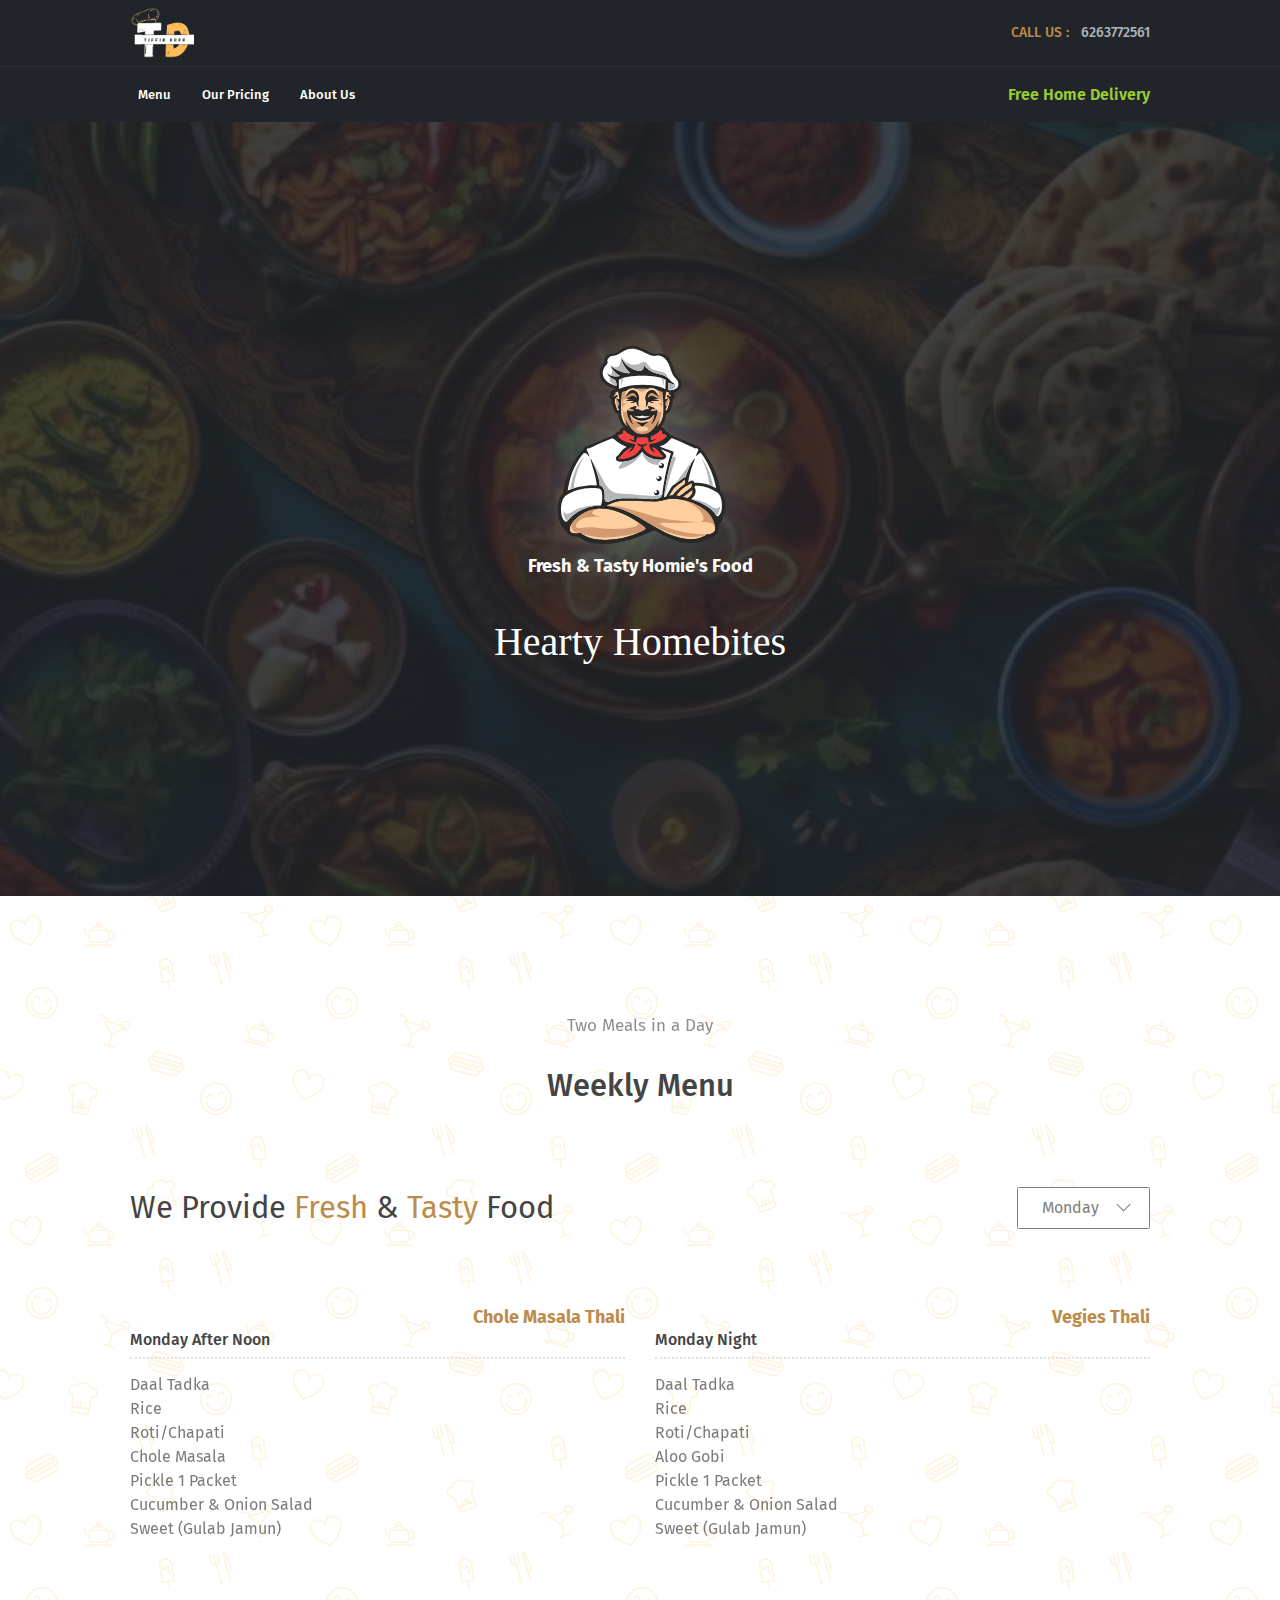
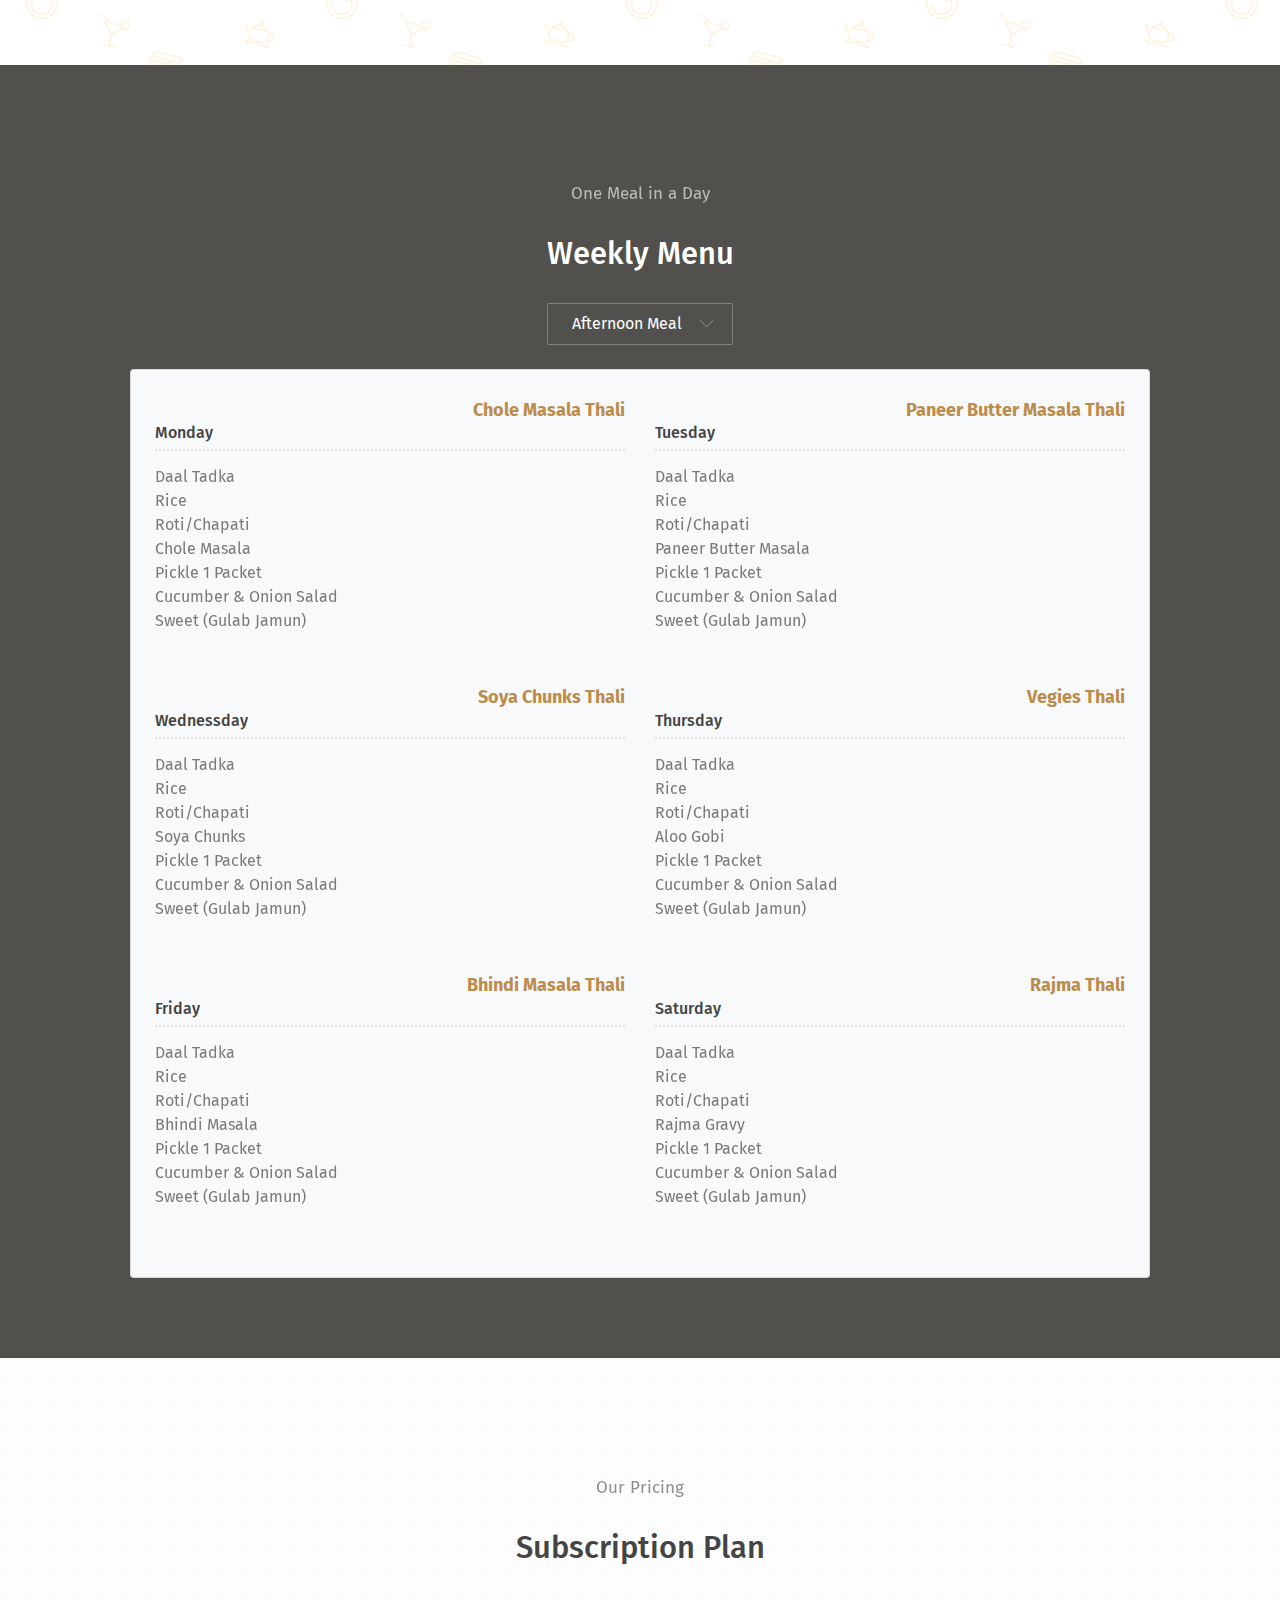
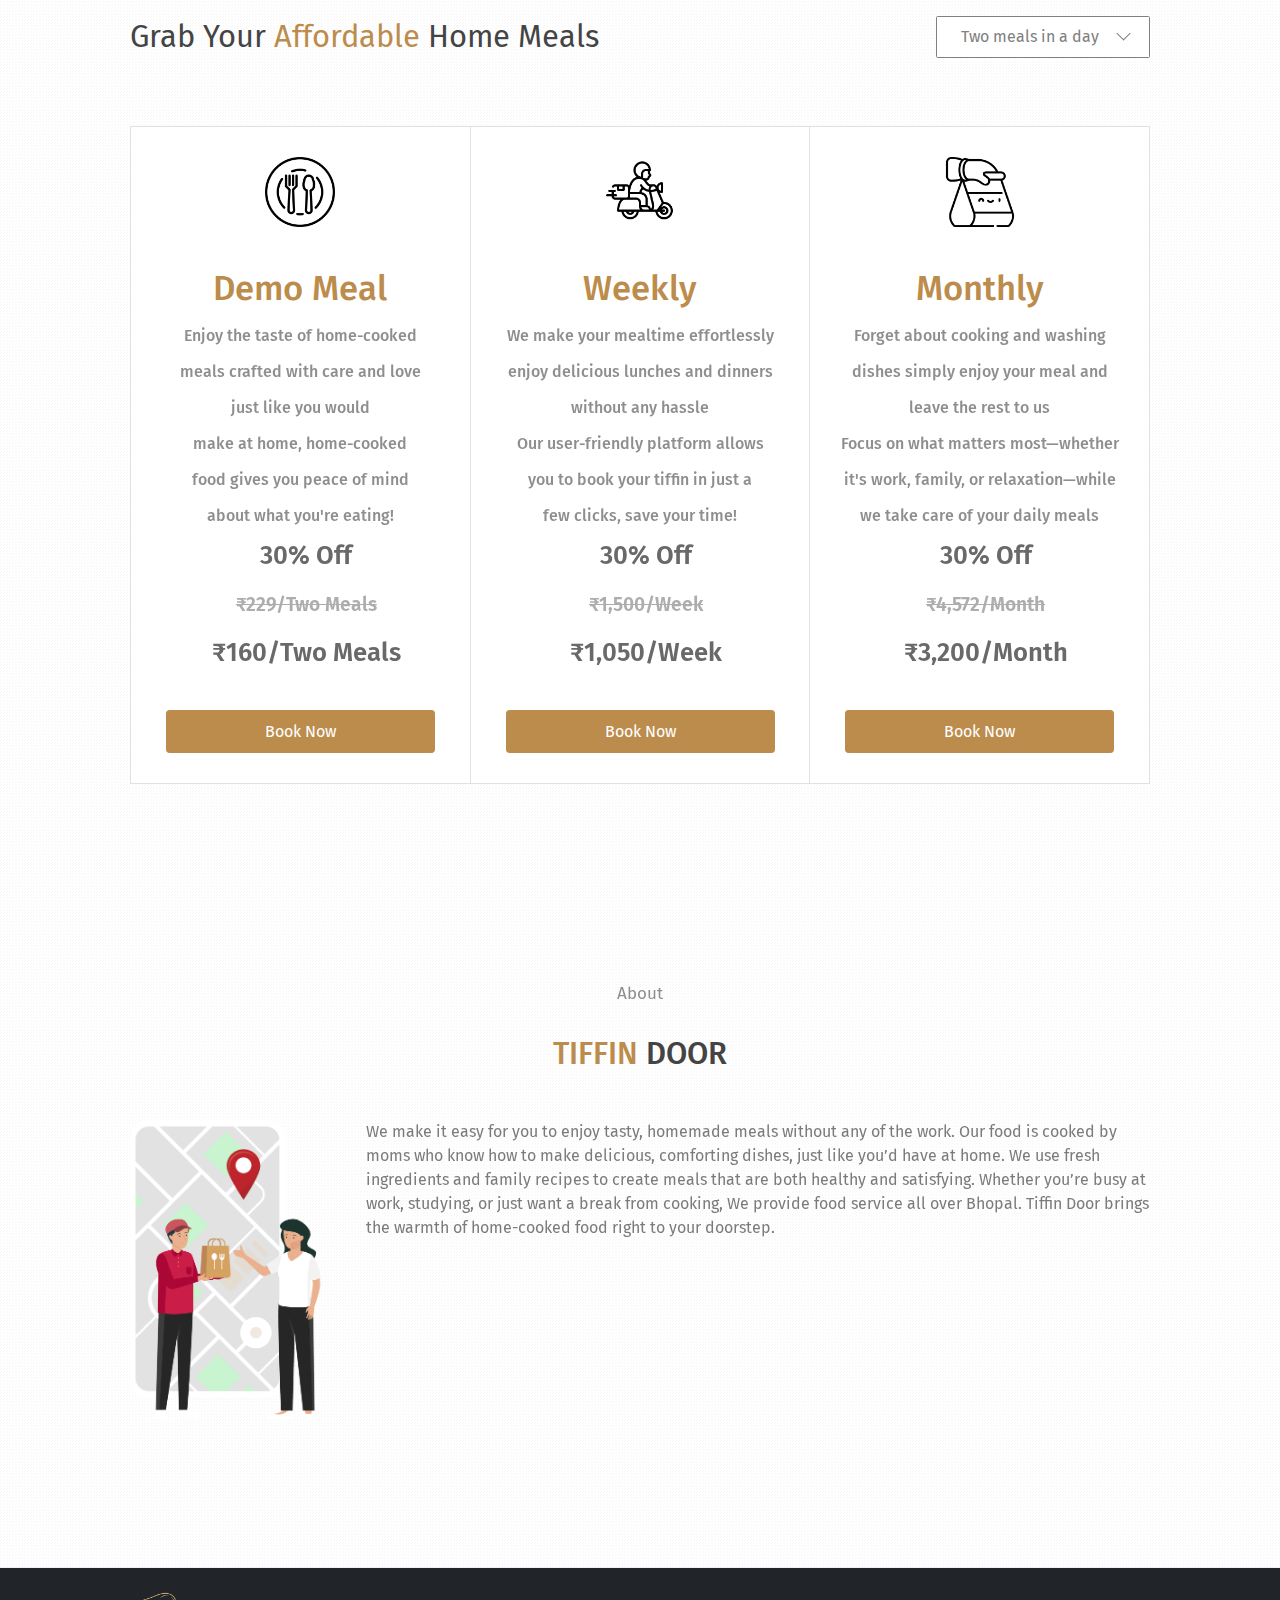
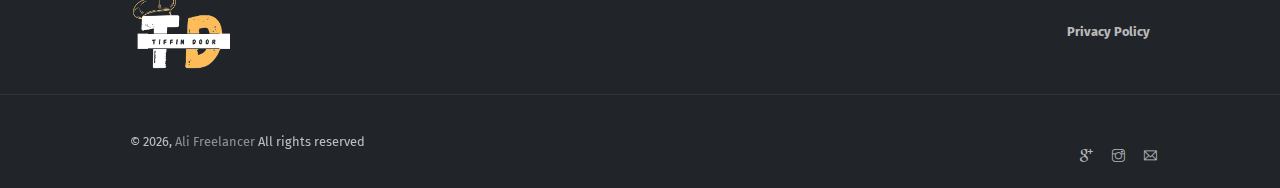
==== commit 8acdd0c0: "Updated whats app messages" ====
--- a/index.html
+++ b/index.html
@@ -20,11 +20,11 @@
 <!-- Google tag (gtag.js) -->
 <script async src="https://www.googletagmanager.com/gtag/js?id=G-4LC7XYSVVH"></script>
 <script>
-  window.dataLayer = window.dataLayer || [];
-  function gtag(){dataLayer.push(arguments);}
-  gtag('js', new Date());
-
-  gtag('config', 'G-4LC7XYSVVH');
+    window.dataLayer = window.dataLayer || [];
+    function gtag() { dataLayer.push(arguments); }
+    gtag('js', new Date());
+
+    gtag('config', 'G-4LC7XYSVVH');
 </script>
 
 <body data-spy="scroll" data-target=".navbar" data-offset="40" id="home">
@@ -646,17 +646,29 @@
                     <div class="pricing-card-footer">
                         <span>&#x20B9;160/Two Meals</span>
                     </div>
-                    <button
-                    data-toggle="modal" data-target="#exampleModal"  
-                    data-description="1. Book between 10 AM to 5 PM meal delivered the next day.
+                    <button data-toggle="modal" data-target="#exampleModal" data-description="1. Book between 10 AM to 5 PM meal delivered the next day.
                     2. Book after 5 PM meal delivered the day after tomorrow.
                     3. Afternoon meal delivered by 1 PM.
                     4. Night meal delivered by 8 PM.
                     5. Amount collected on the first day.
                     6. First taste the food then Book a Plan.
-                    7. Meals provided according to the menu."
-                    data-message="Hey, I want to book Two Meal in Day Demo Meal"
-                        class="btn btn-primary mt-3 pricing-card-btn">Book Now</button>
+                    7. Meals provided according to the menu." data-message="
+                    🎉 *Demo Meal* 🎉
+
+🍲 Enjoy the taste of home-cooked meals crafted with care and love
+🛠️ Just like you would make at home
+🏡 Home-cooked food gives you peace of mind about what you're eating!
+
+🔥 *30% Off*
+
+*Original Price:* ₹229/Two Meals
+*Discounted Price:* ₹160/Two Meals
+
+*Meal Options:*
+1️⃣ One Meal a Day
+2️⃣ Two Meals a Day (Selected)
+
+*Selected Option:* Two Meals a Day" class="btn btn-primary mt-3 pricing-card-btn">Book Now</button>
                 </div>
                 <div class="pricing-card">
                     <div class="pricing-card-header">
@@ -683,18 +695,32 @@
                     <div class="pricing-card-footer">
                         <span>&#x20B9;1,050/Week</span>
                     </div>
-                    <button 
-                    data-toggle="modal" data-target="#exampleModal"  
-                    data-description="1. Book between 10 AM to 5 PM meal delivered the next day.
+                    <button data-toggle="modal" data-target="#exampleModal" data-description="1. Book between 10 AM to 5 PM meal delivered the next day.
                     2. Book after 5 PM meal delivered the day after tomorrow.
                     3. Afternoon meal delivered by 1 PM.
                     4. Night meal delivered by 8 PM.
                     5. Amount collected on the first day.
                     6. First taste the food then Book a Plan.
                     7. Meals provided according to the menu.
-                    8. Subscription starts on the day your first meal is delivered."
-                    data-message="Hey, I want to book Two Meals in a Day Weekly Subscription."
-                        class="btn btn-primary mt-3 pricing-card-btn">Book Now</button>
+                    8. Subscription starts on the day your first meal is delivered." data-message="
+                    🎉 *Weekly Plan* 🎉
+
+🍽️ We make your mealtime effortlessly
+😋 Enjoy delicious lunches and dinners
+🛠️ Without any hassle
+📲 Our user-friendly platform allows
+🖱️ You to book your tiffin in just a few clicks, save your time!
+
+🔥 *30% Off*
+
+*Original Price:* ₹1,500/Week
+*Discounted Price:* ₹1,050/Week
+
+*Meal Options:*
+1️⃣ One Meal a Day
+2️⃣ Two Meals a Day (Selected)
+
+*Selected Option:* Two Meals a Day" class="btn btn-primary mt-3 pricing-card-btn">Book Now</button>
                 </div>
                 <div class="pricing-card">
                     <div class="pricing-card-header">
@@ -720,18 +746,31 @@
                     <div class="pricing-card-footer">
                         <span>&#x20B9;3,200/Month</span>
                     </div>
-                    <button
-                    data-toggle="modal" data-target="#exampleModal"  
-                    data-description="1. Book between 10 AM to 5 PM meal delivered the next day.
+                    <button data-toggle="modal" data-target="#exampleModal" data-description="1. Book between 10 AM to 5 PM meal delivered the next day.
                     2. Book after 5 PM meal delivered the day after tomorrow.
                     3. Afternoon meal delivered by 1 PM.
                     4. Night meal delivered by 8 PM.
                     5. Amount collected on the first day.
                     6. First taste the food then Book a Plan.
                     7. Meals provided according to the menu.
-                    8. Subscription starts on the day your first meal is delivered."
-                    data-message="Hey, I want to book Two Meals in a Day Monthly Subscription."
-                        class="btn btn-primary mt-3 pricing-card-btn">Book Now</button>
+                    8. Subscription starts on the day your first meal is delivered." data-message="
+                    🎉 *Monthly Plan* 🎉
+
+🍽️ Forget about cooking and washing dishes
+😋 Simply enjoy your meal and leave the rest to us
+🕒 Focus on what matters most — whether it's work, family, or relaxation
+🏠 We take care of your daily meals
+
+🔥 *30% Off*
+
+*Original Price:* ₹4,572/Month
+*Discounted Price:* ₹3,200/Month
+
+*Meal Options:*
+1️⃣ One Meal a Day
+2️⃣ Two Meals a Day (Selected)
+
+*Selected Option:* Two Meals a Day" class="btn btn-primary mt-3 pricing-card-btn">Book Now</button>
                 </div>
 
             </div>
@@ -760,17 +799,29 @@
                     <div class="pricing-card-footer">
                         <span>&#x20B9;90/Meal</span>
                     </div>
-                    <button
-                    data-toggle="modal" data-target="#exampleModal"  
-                    data-description="1. Book between 10 AM to 5 PM meal delivered the next day.
+                    <button data-toggle="modal" data-target="#exampleModal" data-description="1. Book between 10 AM to 5 PM meal delivered the next day.
                     2. Book after 5 PM meal delivered the day after tomorrow.
                     3. Afternoon meal delivered by 1 PM.
                     4. Night meal delivered by 8 PM.
                     5. Amount collected on the first day.
                     6. First taste the food then Book a Plan.
-                    7. Meals provided according to the menu."
-                    data-message="Hey, I want to book One Meal in a Day Demo Meal."
-                        class="btn btn-primary mt-3 pricing-card-btn">Book Now</button>
+                    7. Meals provided according to the menu." data-message="
+                    🎉 *Demo Meal* 🎉
+
+🍲 Enjoy the taste of home-cooked meals crafted with care and love
+just like you would make at home. 
+Home-cooked food gives you peace of mind about what you're eating!
+
+🔥 *30% Off*
+
+*Original Price:* ₹129/Meal
+*Discounted Price:* ₹90/Meal
+
+*Meal Options:*
+1️⃣ One Meal a Day (Selected)
+2️⃣ Two Meals a Day
+
+*Selected Option:* One Meal a Day" class="btn btn-primary mt-3 pricing-card-btn">Book Now</button>
                 </div>
                 <div class="pricing-card">
                     <div class="pricing-card-header">
@@ -797,18 +848,32 @@
                     <div class="pricing-card-footer">
                         <span>&#x20B9;500/Week</span>
                     </div>
-                    <button
-                    data-toggle="modal" data-target="#exampleModal"  
-                    data-description="1. Book between 10 AM to 5 PM meal delivered the next day.
+                    <button data-toggle="modal" data-target="#exampleModal" data-description="1. Book between 10 AM to 5 PM meal delivered the next day.
                     2. Book after 5 PM meal delivered the day after tomorrow.
                     3. Afternoon meal delivered by 1 PM.
                     4. Night meal delivered by 8 PM.
                     5. Amount collected on the first day.
                     6. First taste the food then Book a Plan.
                     7. Meals provided according to the menu.
-                    8. Subscription starts on the day your first meal is delivered."
-                    data-message="Hey, I want to book One Meal in a Day Weekly Subscription."
-                        class="btn btn-primary mt-3 pricing-card-btn">Book Now</button>
+                    8. Subscription starts on the day your first meal is delivered." data-message="
+                    🎉 *Weekly Plan* 🎉
+
+🍽️ We make your mealtime effortlessly
+😋 Enjoy delicious lunches and dinners
+🛠️ Without any hassle
+📲 Our user-friendly platform allows
+🖱️ You to book your tiffin in just a few clicks, save your time!
+
+🔥 *30% Off*
+
+*Original Price:* ₹715/Week
+*Discounted Price:* ₹500/Week
+
+*Meal Options:*
+1️⃣ One Meal a Day (Selected)
+2️⃣ Two Meals a Day
+
+*Selected Option:* One Meal a Day" class="btn btn-primary mt-3 pricing-card-btn">Book Now</button>
                 </div>
                 <div class="pricing-card">
                     <div class="pricing-card-header">
@@ -834,18 +899,31 @@
                     <div class="pricing-card-footer">
                         <span>&#x20B9;1,750/Month</span>
                     </div>
-                    <button
-                    data-toggle="modal" data-target="#exampleModal"  
-                    data-description="1. Book between 10 AM to 5 PM meal delivered the next day.
+                    <button data-toggle="modal" data-target="#exampleModal" data-description="1. Book between 10 AM to 5 PM meal delivered the next day.
                     2. Book after 5 PM meal delivered the day after tomorrow.
                     3. Afternoon meal delivered by 1 PM.
                     4. Night meal delivered by 8 PM.
                     5. Amount collected on the first day.
                     6. First taste the food then Book a Plan.
                     7. Meals provided according to the menu.
-                    8. Subscription starts on the day your first meal is delivered."
-                    data-message="Hey, I want to book One Meal in a Day Monthly Subscription."
-                        class="btn btn-primary mt-3 pricing-card-btn">Book Now</button>
+                    8. Subscription starts on the day your first meal is delivered." data-message="
+                    🎉 *Monthly Plan* 🎉
+
+🍽️ Forget about cooking and washing dishes
+😋 Simply enjoy your meal and leave the rest to us
+🕒 Focus on what matters most — whether it's work, family, or relaxation
+🏠 We take care of your daily meals
+
+🔥 *30% Off*
+
+*Original Price:* ₹2,500/Month
+*Discounted Price:* ₹1,750/Month
+
+*Meal Options:*
+1️⃣ One Meal a Day (Selected)
+2️⃣ Two Meals a Day
+
+*Selected Option:* One Meal a Day" class="btn btn-primary mt-3 pricing-card-btn">Book Now</button>
                 </div>
             </div>
         </div>
@@ -870,26 +948,27 @@
         </div>
     </section>
 
-    <div class="modal fade" id="exampleModal" tabindex="-1" role="dialog" aria-labelledby="exampleModalLabel" aria-hidden="true">
+    <div class="modal fade" id="exampleModal" tabindex="-1" role="dialog" aria-labelledby="exampleModalLabel"
+        aria-hidden="true">
         <div class="modal-dialog" role="document">
-          <div class="modal-content">
-            <div class="modal-header">
-              <h5 class="modal-title" id="exampleModalLabel">Important</h5>
-              <button type="button" class="close" data-dismiss="modal" aria-label="Close">
-                <span aria-hidden="true">&times;</span>
-              </button>
-            </div>
-            <div class="modal-body">
-                <p id="modalContent"></p>
-                <p id="modalMessage" hidden></p>
-            </div>
-            <div class="modal-footer">
-              <button type="button" class="btn btn-secondary modal-btn" data-dismiss="modal">Close</button>
-              <button type="button" id="proceedWithBooking" class="btn btn-primary modal-btn">Proceed</button>
-            </div>
-          </div>
+            <div class="modal-content">
+                <div class="modal-header">
+                    <h5 class="modal-title" id="exampleModalLabel">Important</h5>
+                    <button type="button" class="close" data-dismiss="modal" aria-label="Close">
+                        <span aria-hidden="true">&times;</span>
+                    </button>
+                </div>
+                <div class="modal-body">
+                    <p id="modalContent"></p>
+                    <p id="modalMessage" hidden></p>
+                </div>
+                <div class="modal-footer">
+                    <button type="button" class="btn btn-secondary modal-btn" data-dismiss="modal">Close</button>
+                    <button type="button" id="proceedWithBooking" class="btn btn-primary modal-btn">Proceed</button>
+                </div>
+            </div>
         </div>
-      </div>
+    </div>
 
     <!-- Prefooter Section  -->
     <div class="py-4 border border-lighter border-bottom-0 border-left-0 border-right-0 bg-dark">
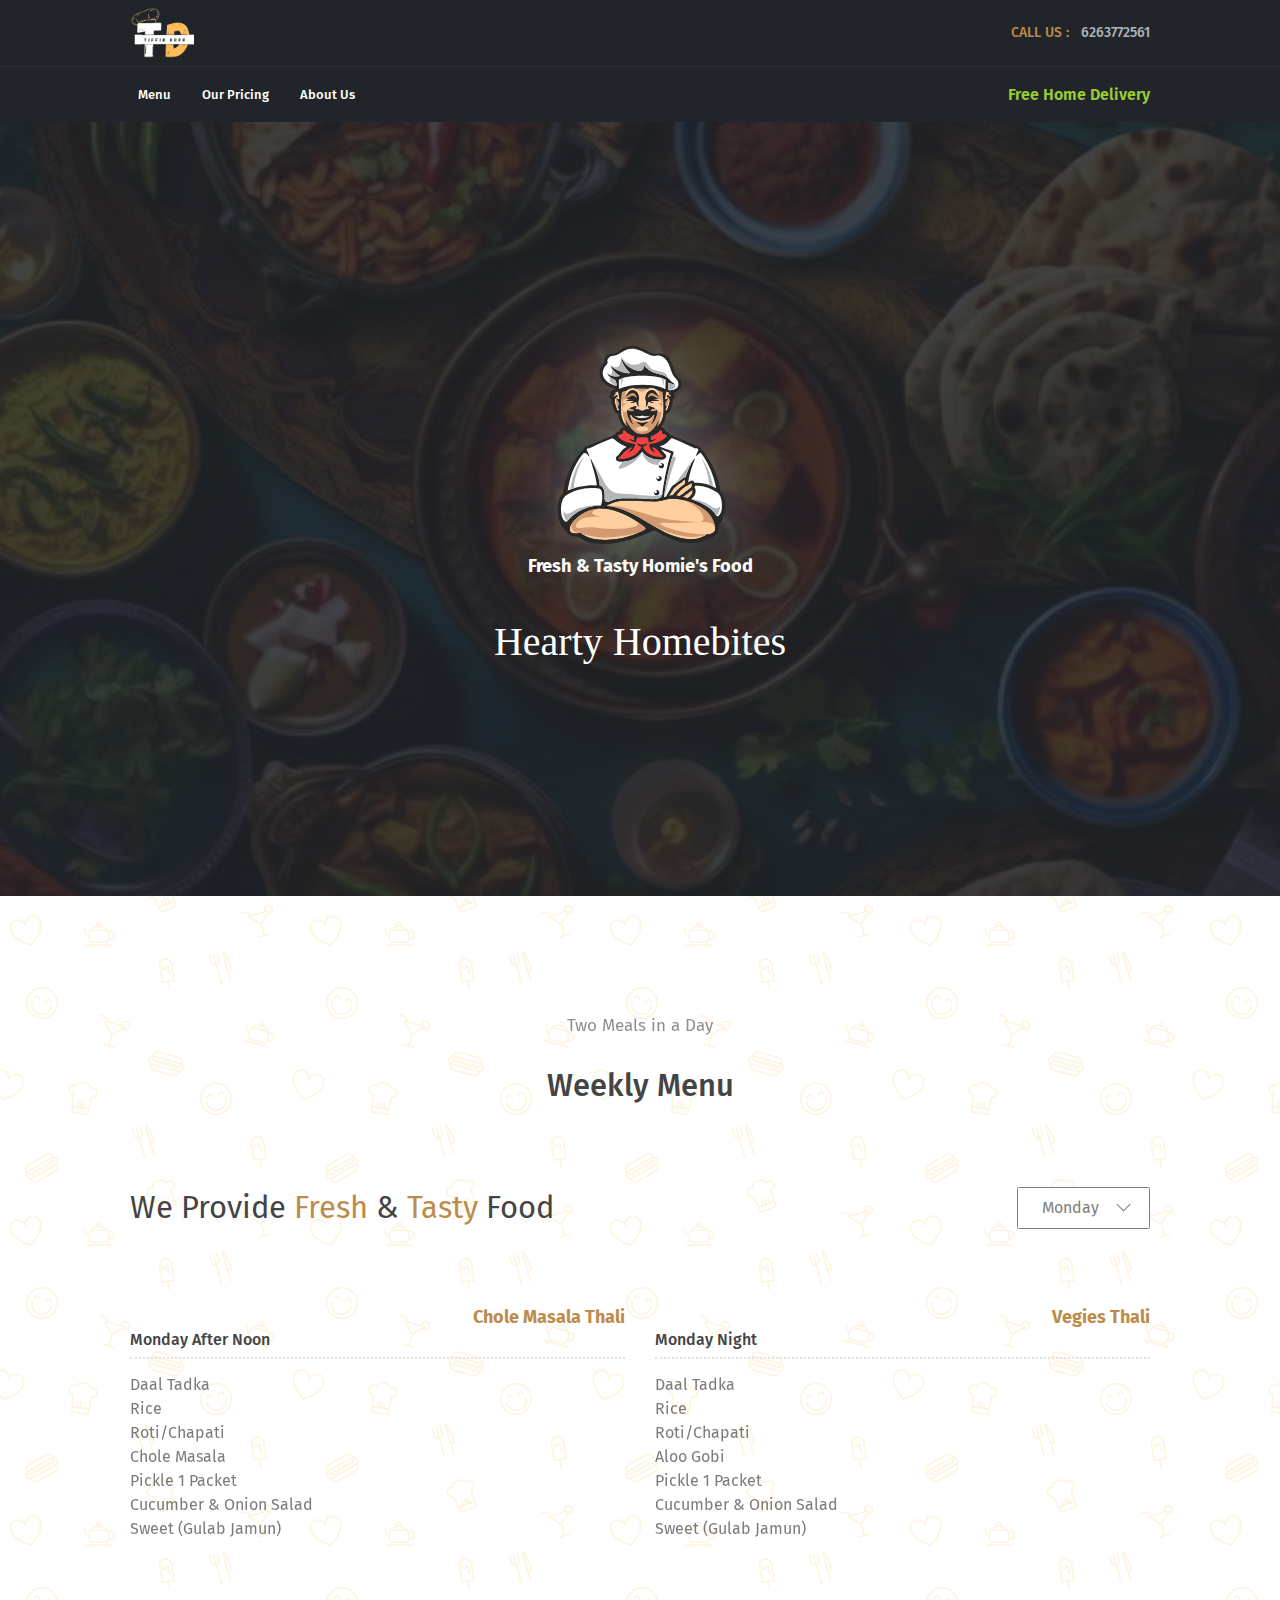
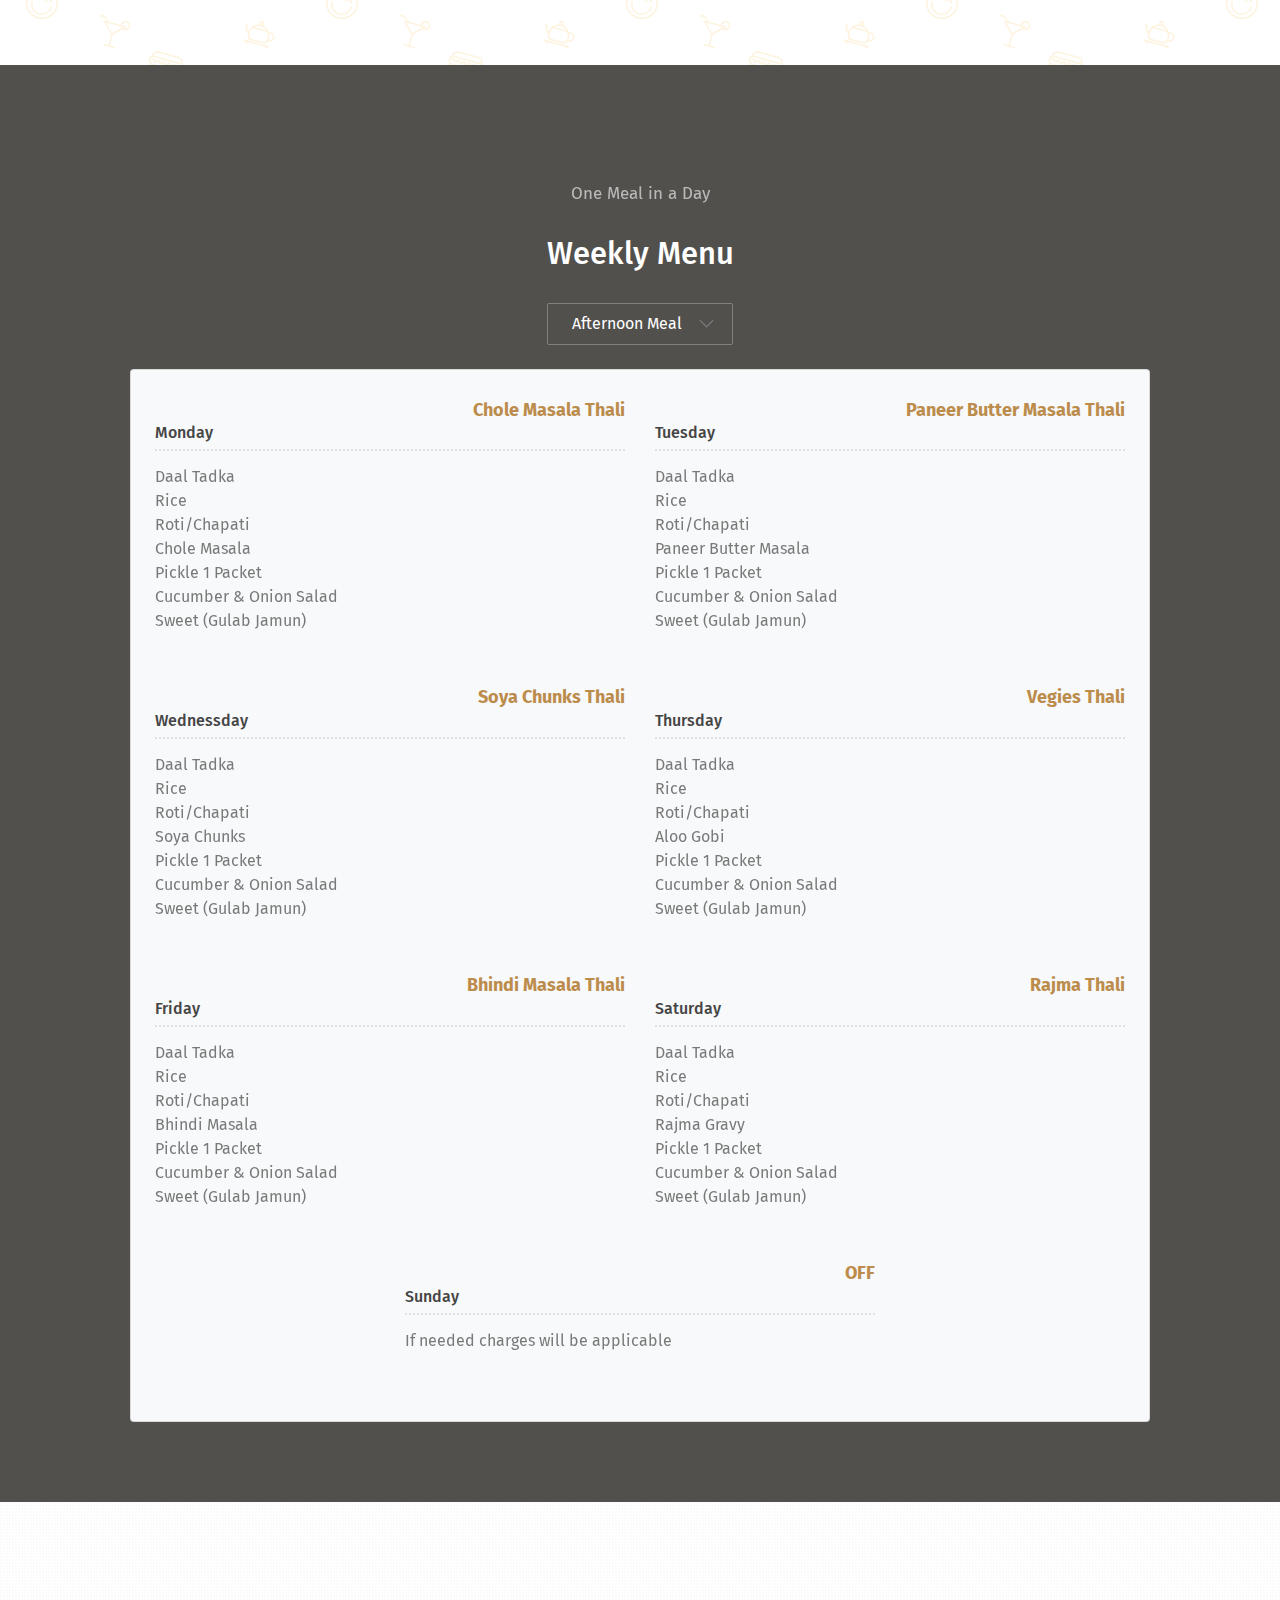
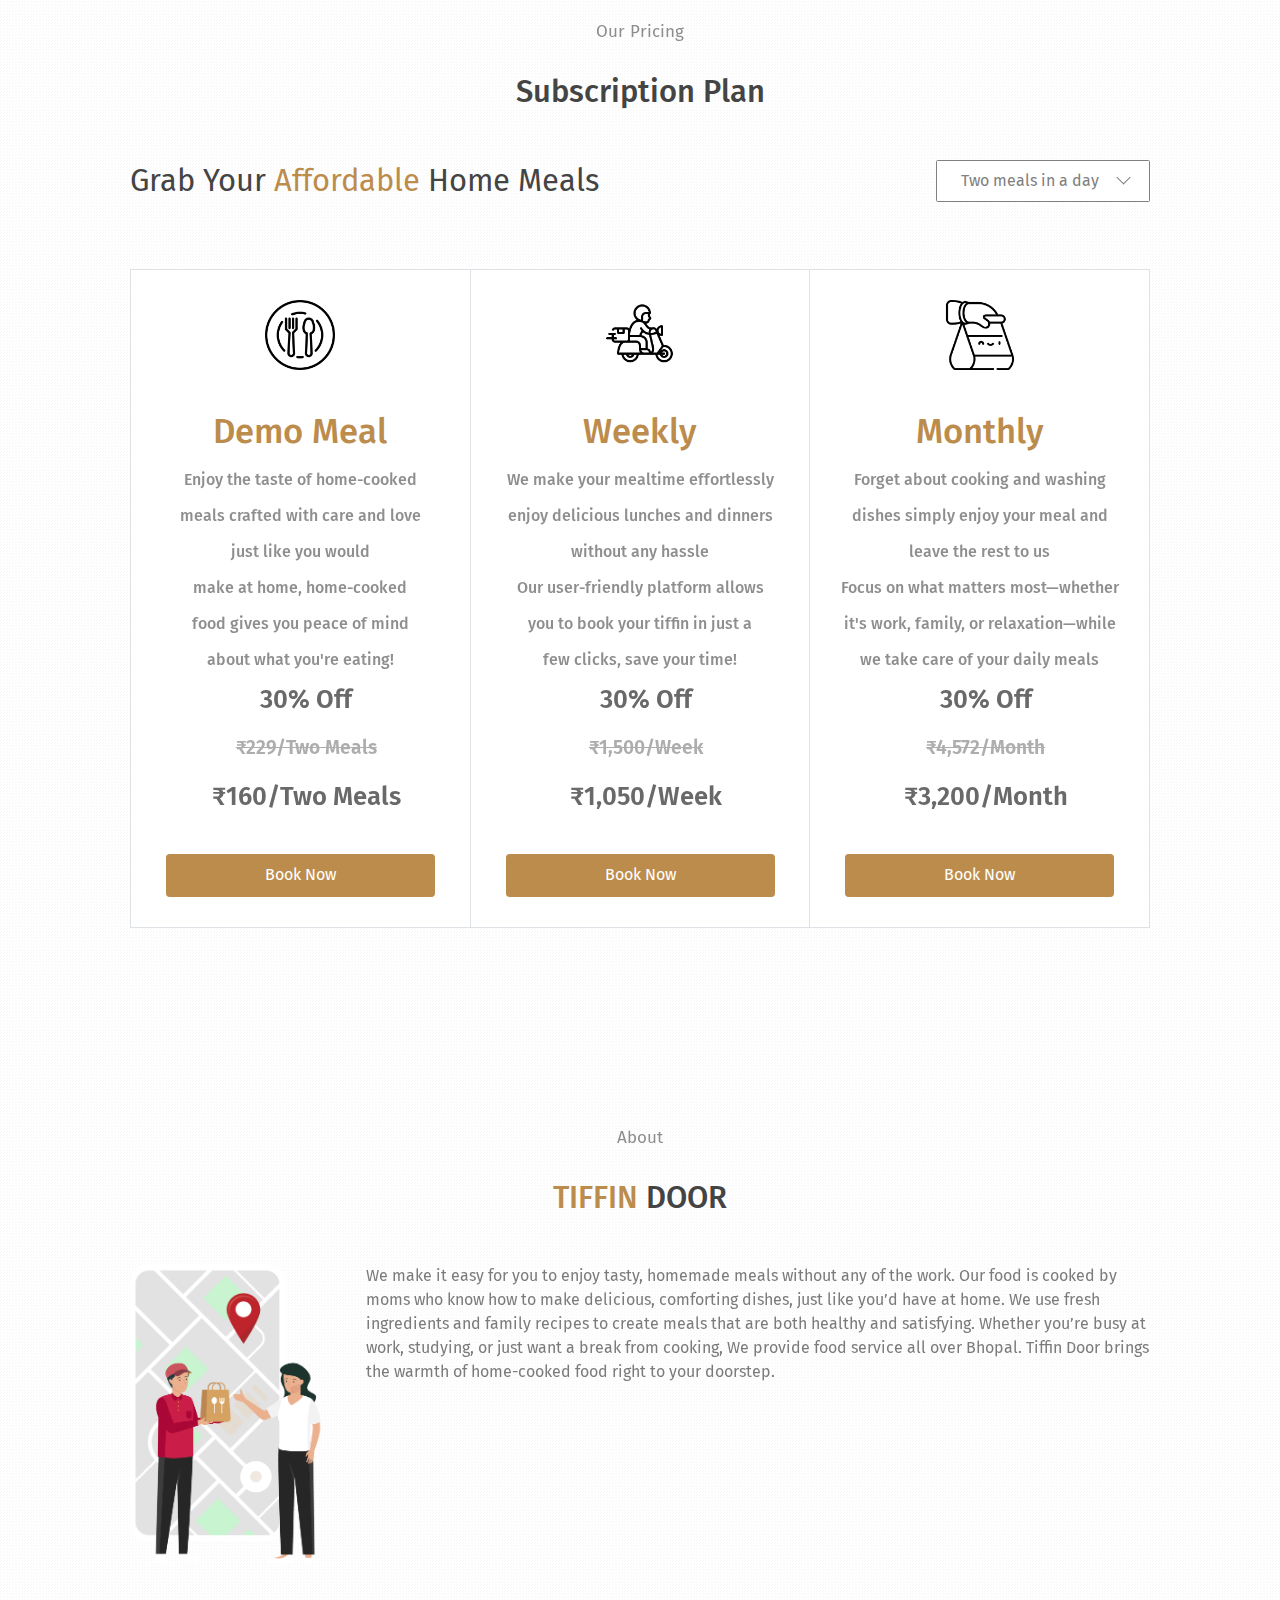
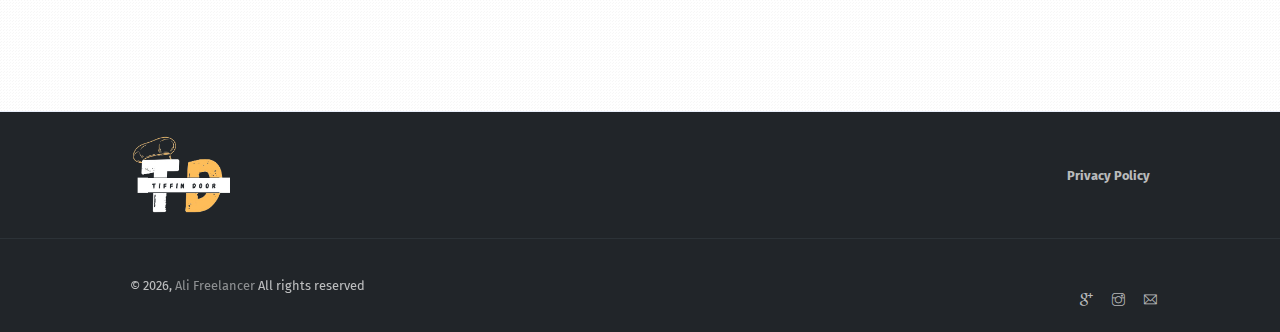
==== commit 605722d6: "Add sunday off" ====
--- a/index.html
+++ b/index.html
@@ -106,6 +106,7 @@
                         <a onclick="toggleElement('thursday-meal-1', 'thursday-meal-2', 'Thursday')">Thursday</a>
                         <a onclick="toggleElement('friday-meal-1', 'friday-meal-2', 'Friday')">Friday</a>
                         <a onclick="toggleElement('saturday-meal-1', 'saturday-meal-2', 'Saturday')">Saturday</a>
+                        <a onclick="toggleElement('sunday-meal-1', 'sunday-meal-2', 'Sunday')">Sunday</a>
                     </div>
                 </div>
             </div>
@@ -334,6 +335,32 @@
                                 <p>Pickle 1 Packet</p>
                                 <p>Cucumber & Onion Salad</p>
                                 <p>Sweet (Gulab Jamun)</p>
+                            </div>
+                        </div>
+                    </a>
+                </div>
+                <div id="sunday-meal-1" class="col-md-6 mb-4 toggle-element">
+                    <a href="javascrip:void(0)" class="custom-list">
+                        <div class="info">
+                            <div class="head clearfix">
+                                <h5 class="title float-left">Sunday After Noon</h5>
+                                <p class="float-right text-primary">OFF</p>
+                            </div>
+                            <div class="body">
+                                <p>If needed chareges will be applicable</p>
+                            </div>
+                        </div>
+                    </a>
+                </div>
+                <div id="sunday-meal-2" class="col-md-6 mb-4 toggle-element">
+                    <a href="javascrip:void(0)" class="custom-list">
+                        <div class="info">
+                            <div class="head clearfix">
+                                <h5 class="title float-left">Sunday Night</h5>
+                                <p class="float-right text-primary">OFF</p>
+                            </div>
+                            <div class="body">
+                                <p>If needed chareges will be applicable</p>
                             </div>
                         </div>
                     </a>
@@ -360,7 +387,7 @@
             </div>
             <div class="card bg-light mt-4">
                 <div class="card-body px-4 pb-4 text-center">
-                    <div id="afternoon" class="row text-left shift-toggle-element">
+                    <div id="afternoon" class="row text-left shift-toggle-element menu-meal">
                         <div class="col-md-6 mb-4">
                             <a href="javascrip:void(0)" class="custom-list">
                                 <div class="info">
@@ -475,9 +502,22 @@
                                 </div>
                             </a>
                         </div>
-                    </div>
-
-                    <div id="night" class="row text-left shift-toggle-element">
+                        <div class="col-md-6 mb-4">
+                            <a href="javascrip:void(0)" class="custom-list">
+                                <div class="info">
+                                    <div class="head clearfix">
+                                        <h5 class="title float-left">Sunday</h5>
+                                        <p class="float-right text-primary">OFF</p>
+                                    </div>
+                                    <div class="body">
+                                        <p>If needed charges will be applicable</p>
+                                    </div>
+                                </div>
+                            </a>
+                        </div>
+                    </div>
+
+                    <div id="night" class="row text-left shift-toggle-element menu-meal">
                         <div class="col-md-6 mb-4">
                             <a href="javascrip:void(0)" class="custom-list">
                                 <div class="info">
@@ -588,6 +628,19 @@
                                         <p>Pickle 1 Packet</p>
                                         <p>Cucumber & Onion Salad</p>
                                         <p>Sweet (Gulab Jamun)</p>
+                                    </div>
+                                </div>
+                            </a>
+                        </div>
+                        <div class="col-md-6 mb-4">
+                            <a href="javascrip:void(0)" class="custom-list">
+                                <div class="info">
+                                    <div class="head clearfix">
+                                        <h5 class="title float-left">Sunday</h5>
+                                        <p class="float-right text-primary">OFF</p>
+                                    </div>
+                                    <div class="body">
+                                        <p>If needed charges will be applicable</p>
                                     </div>
                                 </div>
                             </a>
@@ -648,8 +701,8 @@
                     </div>
                     <button data-toggle="modal" data-target="#exampleModal" data-description="1. Book between 10 AM to 5 PM meal delivered the next day.
                     2. Book after 5 PM meal delivered the day after tomorrow.
-                    3. Afternoon meal delivered by 1 PM.
-                    4. Night meal delivered by 8 PM.
+                    3. Afternoon meal delivered between 12 PM to 2 PM.
+                    4. Night meal delivered between 7 PM to 9 PM.
                     5. Amount collected on the first day.
                     6. First taste the food then Book a Plan.
                     7. Meals provided according to the menu." data-message="
@@ -697,8 +750,8 @@
                     </div>
                     <button data-toggle="modal" data-target="#exampleModal" data-description="1. Book between 10 AM to 5 PM meal delivered the next day.
                     2. Book after 5 PM meal delivered the day after tomorrow.
-                    3. Afternoon meal delivered by 1 PM.
-                    4. Night meal delivered by 8 PM.
+                    3. Afternoon meal delivered between 12 PM to 2 PM.
+                    4. Night meal delivered between 7 PM to 9 PM.
                     5. Amount collected on the first day.
                     6. First taste the food then Book a Plan.
                     7. Meals provided according to the menu.
@@ -748,8 +801,8 @@
                     </div>
                     <button data-toggle="modal" data-target="#exampleModal" data-description="1. Book between 10 AM to 5 PM meal delivered the next day.
                     2. Book after 5 PM meal delivered the day after tomorrow.
-                    3. Afternoon meal delivered by 1 PM.
-                    4. Night meal delivered by 8 PM.
+                    3. Afternoon meal delivered between 12 PM to 2 PM.
+                    4. Night meal delivered between 7 PM to 9 PM.
                     5. Amount collected on the first day.
                     6. First taste the food then Book a Plan.
                     7. Meals provided according to the menu.
@@ -801,8 +854,8 @@
                     </div>
                     <button data-toggle="modal" data-target="#exampleModal" data-description="1. Book between 10 AM to 5 PM meal delivered the next day.
                     2. Book after 5 PM meal delivered the day after tomorrow.
-                    3. Afternoon meal delivered by 1 PM.
-                    4. Night meal delivered by 8 PM.
+                    3. Afternoon meal delivered between 12 PM to 2 PM.
+                    4. Night meal delivered between 7 PM to 9 PM.
                     5. Amount collected on the first day.
                     6. First taste the food then Book a Plan.
                     7. Meals provided according to the menu." data-message="
@@ -850,8 +903,8 @@
                     </div>
                     <button data-toggle="modal" data-target="#exampleModal" data-description="1. Book between 10 AM to 5 PM meal delivered the next day.
                     2. Book after 5 PM meal delivered the day after tomorrow.
-                    3. Afternoon meal delivered by 1 PM.
-                    4. Night meal delivered by 8 PM.
+                    3. Afternoon meal delivered between 12 PM to 2 PM.
+                    4. Night meal delivered between 7 PM to 9 PM.
                     5. Amount collected on the first day.
                     6. First taste the food then Book a Plan.
                     7. Meals provided according to the menu.
@@ -901,8 +954,8 @@
                     </div>
                     <button data-toggle="modal" data-target="#exampleModal" data-description="1. Book between 10 AM to 5 PM meal delivered the next day.
                     2. Book after 5 PM meal delivered the day after tomorrow.
-                    3. Afternoon meal delivered by 1 PM.
-                    4. Night meal delivered by 8 PM.
+                    3. Afternoon meal delivered between 12 PM to 2 PM.
+                    4. Night meal delivered between 7 PM to 9 PM.
                     5. Amount collected on the first day.
                     6. First taste the food then Book a Plan.
                     7. Meals provided according to the menu.
@@ -953,14 +1006,41 @@
         <div class="modal-dialog" role="document">
             <div class="modal-content">
                 <div class="modal-header">
-                    <h5 class="modal-title" id="exampleModalLabel">Important</h5>
+                    <h5 class="modal-title" id="exampleModalLabel">Please fill the Details</h5>
                     <button type="button" class="close" data-dismiss="modal" aria-label="Close">
                         <span aria-hidden="true">&times;</span>
                     </button>
                 </div>
                 <div class="modal-body">
+            <h6 class="important-tag">Important:</h6>
                     <p id="modalContent"></p>
                     <p id="modalMessage" hidden></p>
+                    <div class="form-container">
+                    <form id="customerForm">
+                        <input type="text" id="name" name="name" placeholder="Full Name" required>
+            
+                        <input type="email" id="email" name="email" placeholder="Email" required>
+            
+                        <input type="tel" id="phone" name="phone" placeholder="Mobile no" required>
+
+                        <div id="two-meal-address" class="plan-toggle-element">
+                            <input type="text" id="lunch-address" name="lunch-address" placeholder="Lunch Delivery Address" required>
+                            <p type="button" class="sameas-lunch" onclick="copyLunchAddress()">Same as Lunch Address</p>
+                            <input type="text" id="dinner-address" name="dinner-address" placeholder="Dinner Delivery Address" required>
+                        </div>
+
+                        <div id="one-meal-address" class="plan-toggle-element">
+                            <div class="radio-group">
+                                <label>Meal Type: </label>
+                                <input type="radio" id="lunchRadio" name="addressType" value="Lunch" checked>
+                                <label for="lunchRadio">Lunch </label>
+                                <input type="radio" id="dinnerRadio" name="addressType" value="Dinner">
+                                <label for="dinnerRadio">Dinner</label>
+                            </div>
+                            <input type="text" id="address" name="address" placeholder="Delivery Address" required>
+                        </div>
+                    </div>
+                    </form>
                 </div>
                 <div class="modal-footer">
                     <button type="button" class="btn btn-secondary modal-btn" data-dismiss="modal">Close</button>
@@ -999,7 +1079,7 @@
                 </div>
                 <div class="d-md-block">
                     <h6 class="small mb-0">
-                        <a href="https://maps.app.goo.gl/jh5JbWM4KUHMd1Sf6" target="_blank" class="px-2"><i
+                        <a href="https://maps.app.goo.gl/BfekpPgtNQKfwMP29" target="_blank" class="px-2"><i
                                 class="ti-google"></i></a>
                         <a href="https://www.instagram.com/tiffindoor/" target="_blank" class="px-2"><i
                                 class="ti-instagram"></i></a>
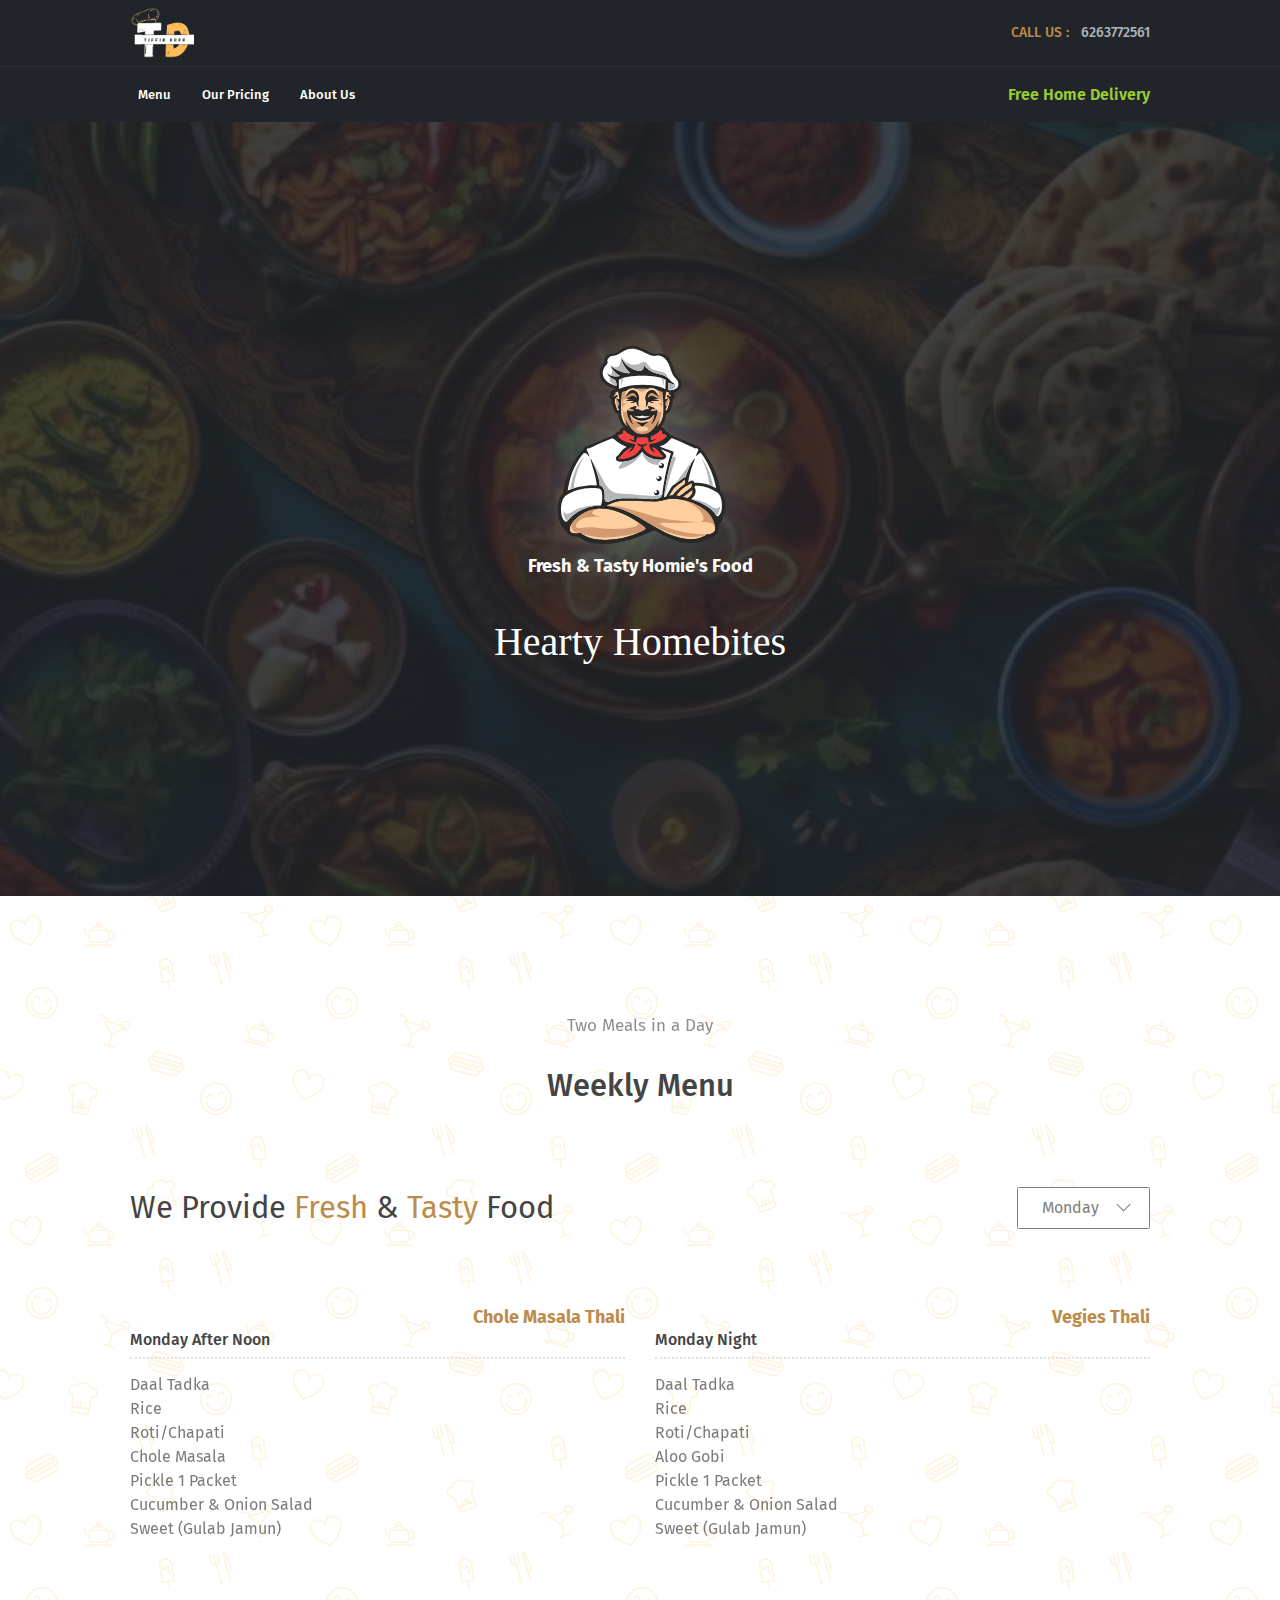
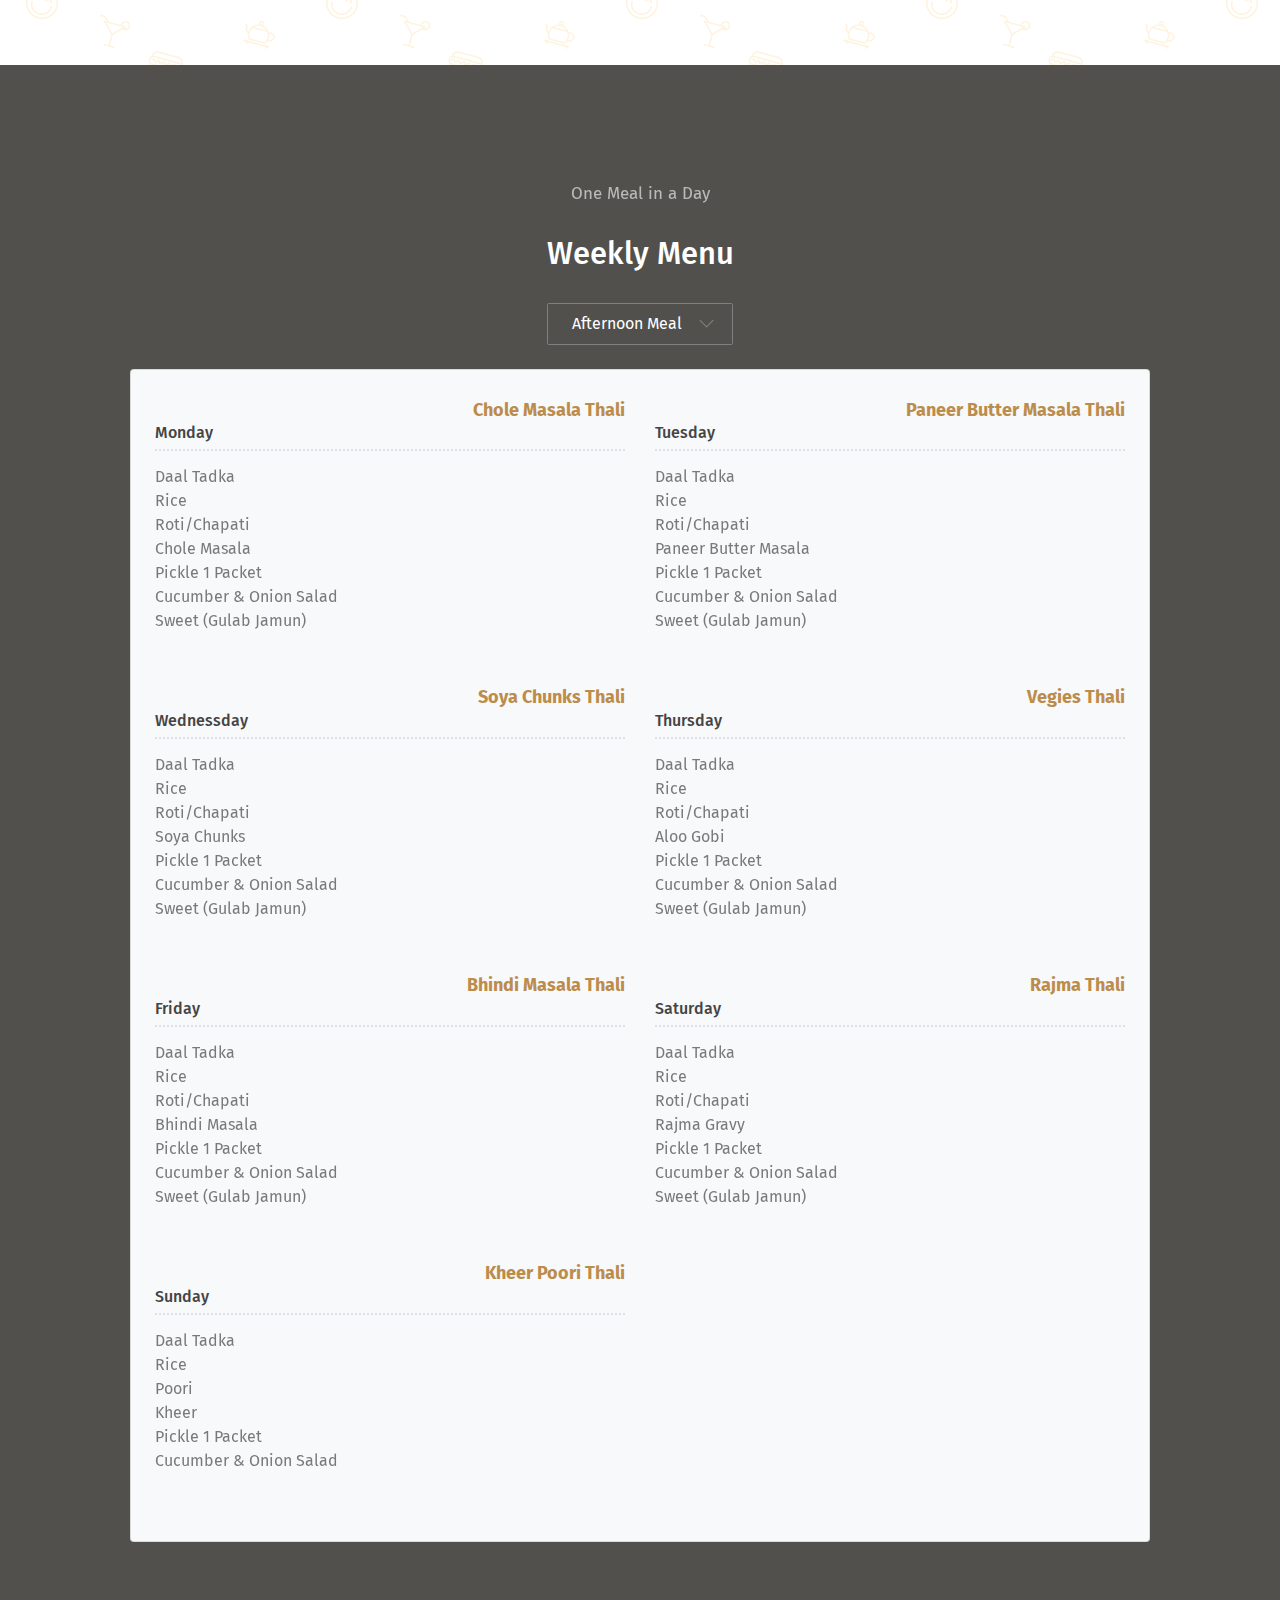
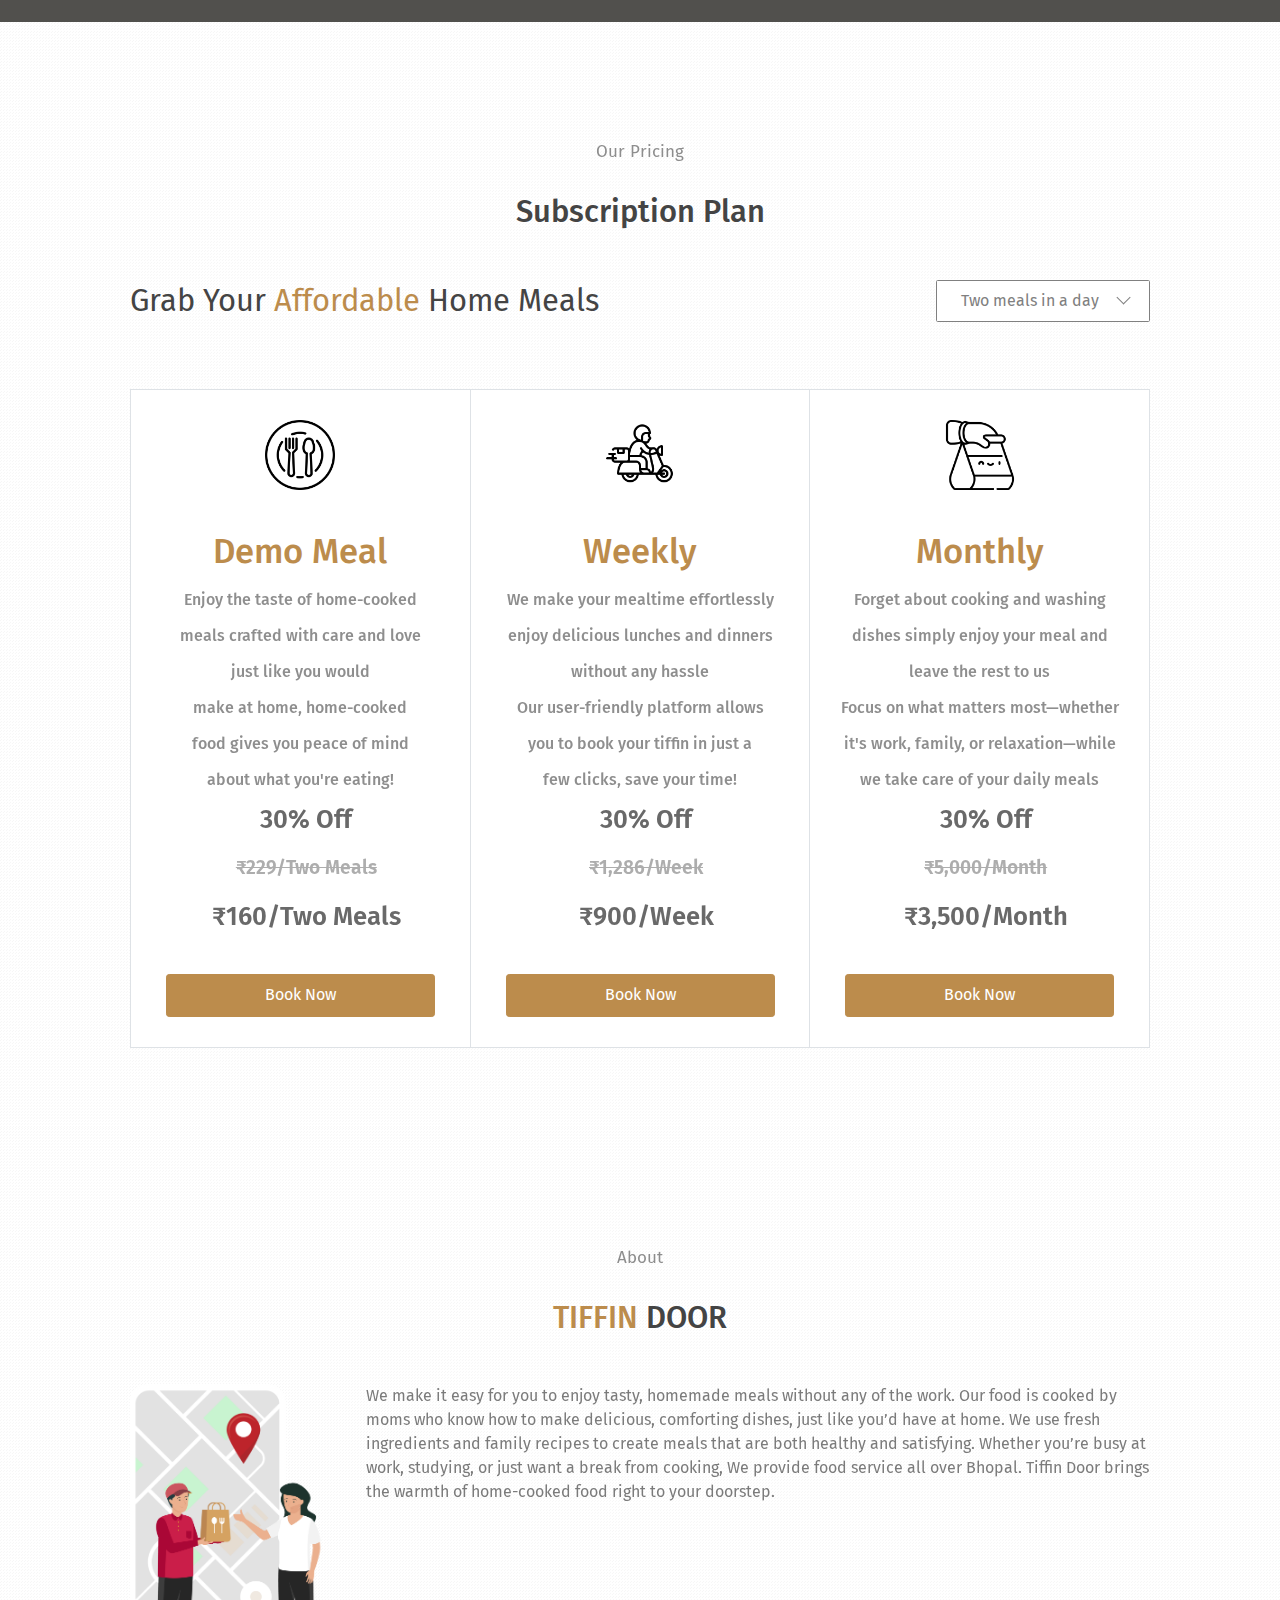
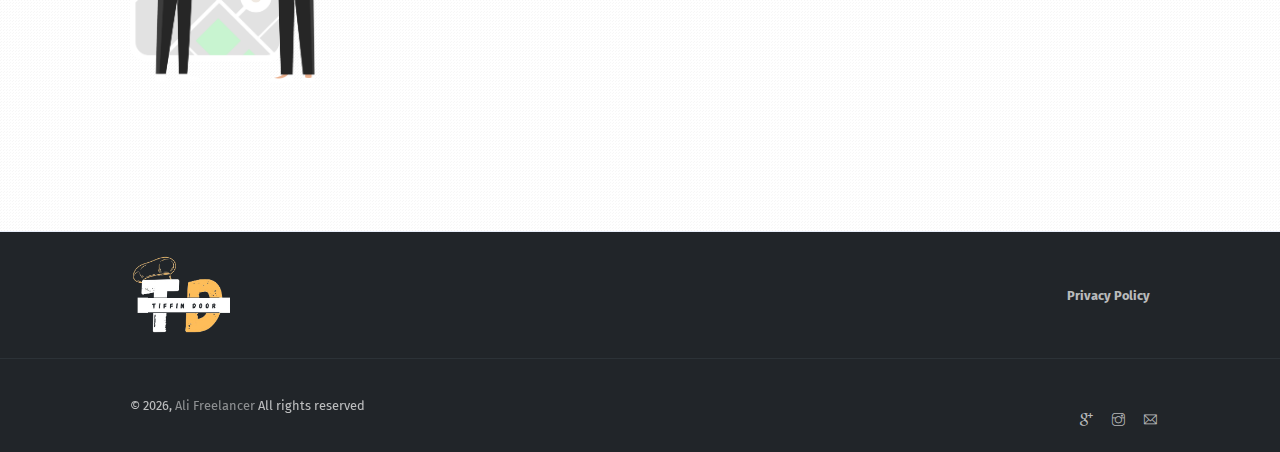
==== commit 17ab943c: "Update priceing and sunday menu" ====
--- a/index.html
+++ b/index.html
@@ -344,10 +344,15 @@
                         <div class="info">
                             <div class="head clearfix">
                                 <h5 class="title float-left">Sunday After Noon</h5>
-                                <p class="float-right text-primary">OFF</p>
-                            </div>
-                            <div class="body">
-                                <p>If needed chareges will be applicable</p>
+                                <p class="float-right text-primary">Kheer Poori Thali</p>
+                            </div>
+                            <div class="body">
+                                <p>Daal Tadka</p>
+                                <p>Rice</p>
+                                <p>Poori</p>
+                                <p>Kheer</p>
+                                <p>Pickle 1 Packet</p>
+                                <p>Cucumber & Onion Salad</p>
                             </div>
                         </div>
                     </a>
@@ -357,10 +362,14 @@
                         <div class="info">
                             <div class="head clearfix">
                                 <h5 class="title float-left">Sunday Night</h5>
-                                <p class="float-right text-primary">OFF</p>
-                            </div>
-                            <div class="body">
-                                <p>If needed chareges will be applicable</p>
+                                <p class="float-right text-primary">Daal Baati Thali</p>
+                            </div>
+                            <div class="body">
+                                <p>Daal Tadka (Double)</p>
+                                <p>Baati</p>
+                                <p>Pickle 1 Packet</p>
+                                <p>Cucumber & Onion Salad</p>
+                                <p>Sweet (Gulab Jamun)</p>
                             </div>
                         </div>
                     </a>
@@ -507,10 +516,15 @@
                                 <div class="info">
                                     <div class="head clearfix">
                                         <h5 class="title float-left">Sunday</h5>
-                                        <p class="float-right text-primary">OFF</p>
-                                    </div>
-                                    <div class="body">
-                                        <p>If needed charges will be applicable</p>
+                                        <p class="float-right text-primary">Kheer Poori Thali</p>
+                                    </div>
+                                    <div class="body">
+                                        <p>Daal Tadka</p>
+                                        <p>Rice</p>
+                                        <p>Poori</p>
+                                        <p>Kheer</p>
+                                        <p>Pickle 1 Packet</p>
+                                        <p>Cucumber & Onion Salad</p>
                                     </div>
                                 </div>
                             </a>
@@ -637,10 +651,14 @@
                                 <div class="info">
                                     <div class="head clearfix">
                                         <h5 class="title float-left">Sunday</h5>
-                                        <p class="float-right text-primary">OFF</p>
-                                    </div>
-                                    <div class="body">
-                                        <p>If needed charges will be applicable</p>
+                                        <p class="float-right text-primary">Daal Baati Thali</p>
+                                    </div>
+                                    <div class="body">
+                                        <p>Daal Tadka (Double)</p>
+                                        <p>Baati</p>
+                                        <p>Pickle 1 Packet</p>
+                                        <p>Cucumber & Onion Salad</p>
+                                        <p>Sweet (Gulab Jamun)</p>
                                     </div>
                                 </div>
                             </a>
@@ -743,10 +761,10 @@
                         <span>30% Off</span>
                     </div>
                     <div class="pricing-card-footer">
-                        <span class="original-price">&#x20B9;1,500/Week</span>
-                    </div>
-                    <div class="pricing-card-footer">
-                        <span>&#x20B9;1,050/Week</span>
+                        <span class="original-price">&#x20B9;1,286/Week</span>
+                    </div>
+                    <div class="pricing-card-footer">
+                        <span>&#x20B9;900/Week</span>
                     </div>
                     <button data-toggle="modal" data-target="#exampleModal" data-description="1. Book between 10 AM to 5 PM meal delivered the next day.
                     2. Book after 5 PM meal delivered the day after tomorrow.
@@ -794,10 +812,10 @@
                         <span>30% Off</span>
                     </div>
                     <div class="pricing-card-footer">
-                        <span class="original-price">&#x20B9;4,572/Month</span>
-                    </div>
-                    <div class="pricing-card-footer">
-                        <span>&#x20B9;3,200/Month</span>
+                        <span class="original-price">&#x20B9;5,000/Month</span>
+                    </div>
+                    <div class="pricing-card-footer">
+                        <span>&#x20B9;3,500/Month</span>
                     </div>
                     <button data-toggle="modal" data-target="#exampleModal" data-description="1. Book between 10 AM to 5 PM meal delivered the next day.
                     2. Book after 5 PM meal delivered the day after tomorrow.
@@ -896,10 +914,10 @@
                         <span>30% Off</span>
                     </div>
                     <div class="pricing-card-footer">
-                        <span class="original-price">&#x20B9;715/Week</span>
-                    </div>
-                    <div class="pricing-card-footer">
-                        <span>&#x20B9;500/Week</span>
+                        <span class="original-price">&#x20B9;643/Week</span>
+                    </div>
+                    <div class="pricing-card-footer">
+                        <span>&#x20B9;450/Week</span>
                     </div>
                     <button data-toggle="modal" data-target="#exampleModal" data-description="1. Book between 10 AM to 5 PM meal delivered the next day.
                     2. Book after 5 PM meal delivered the day after tomorrow.
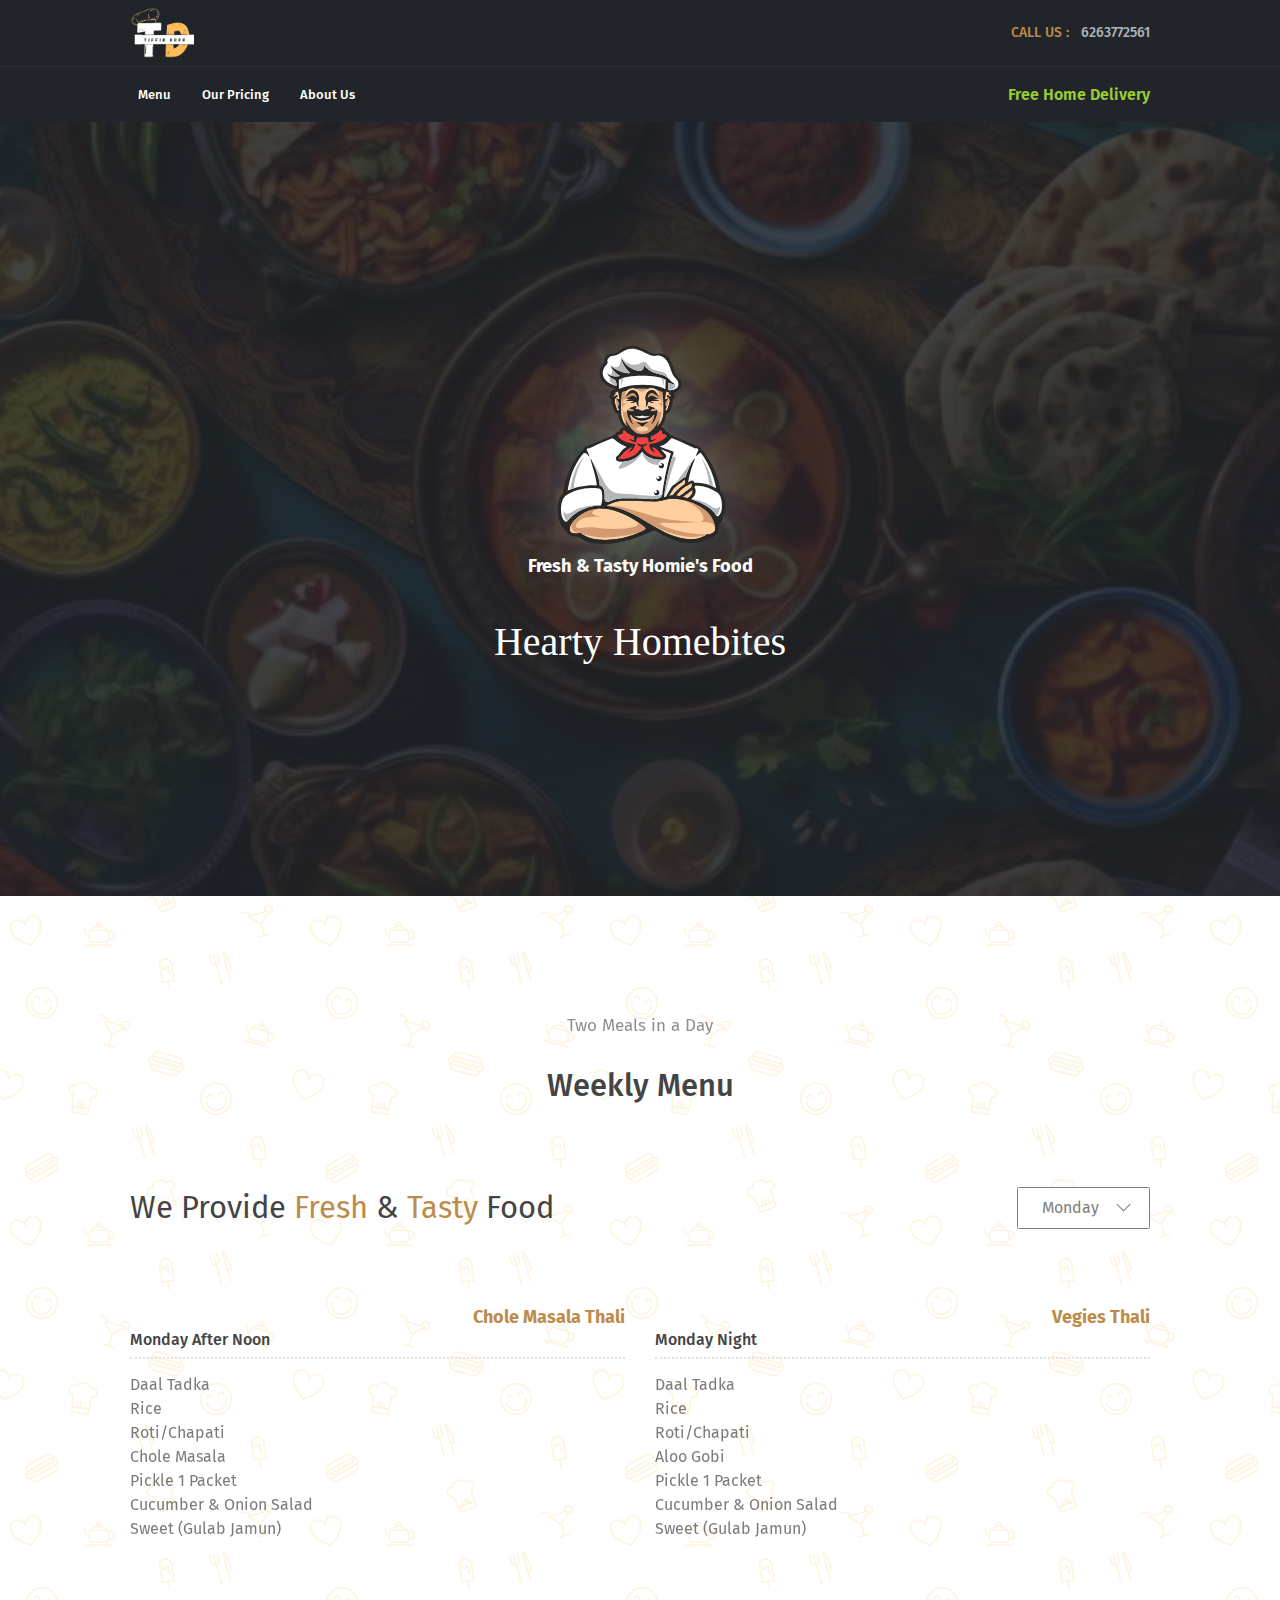
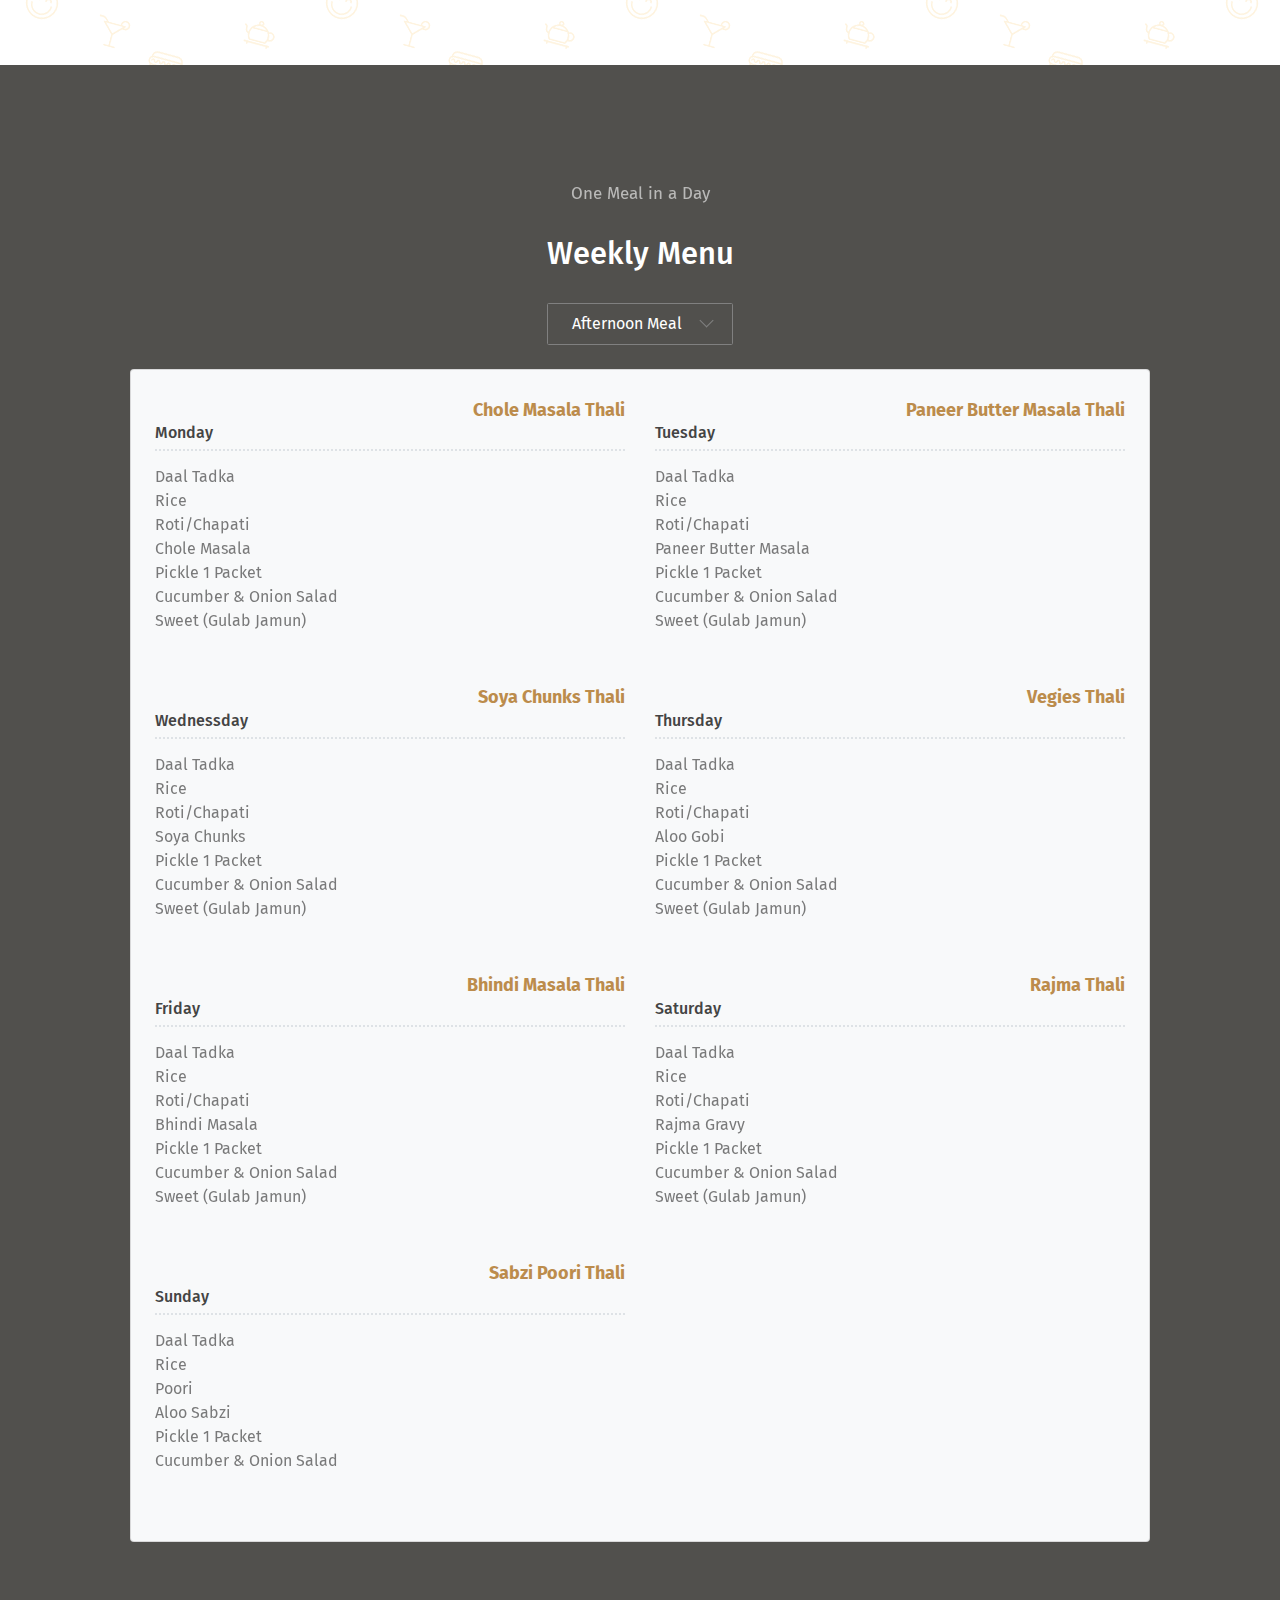
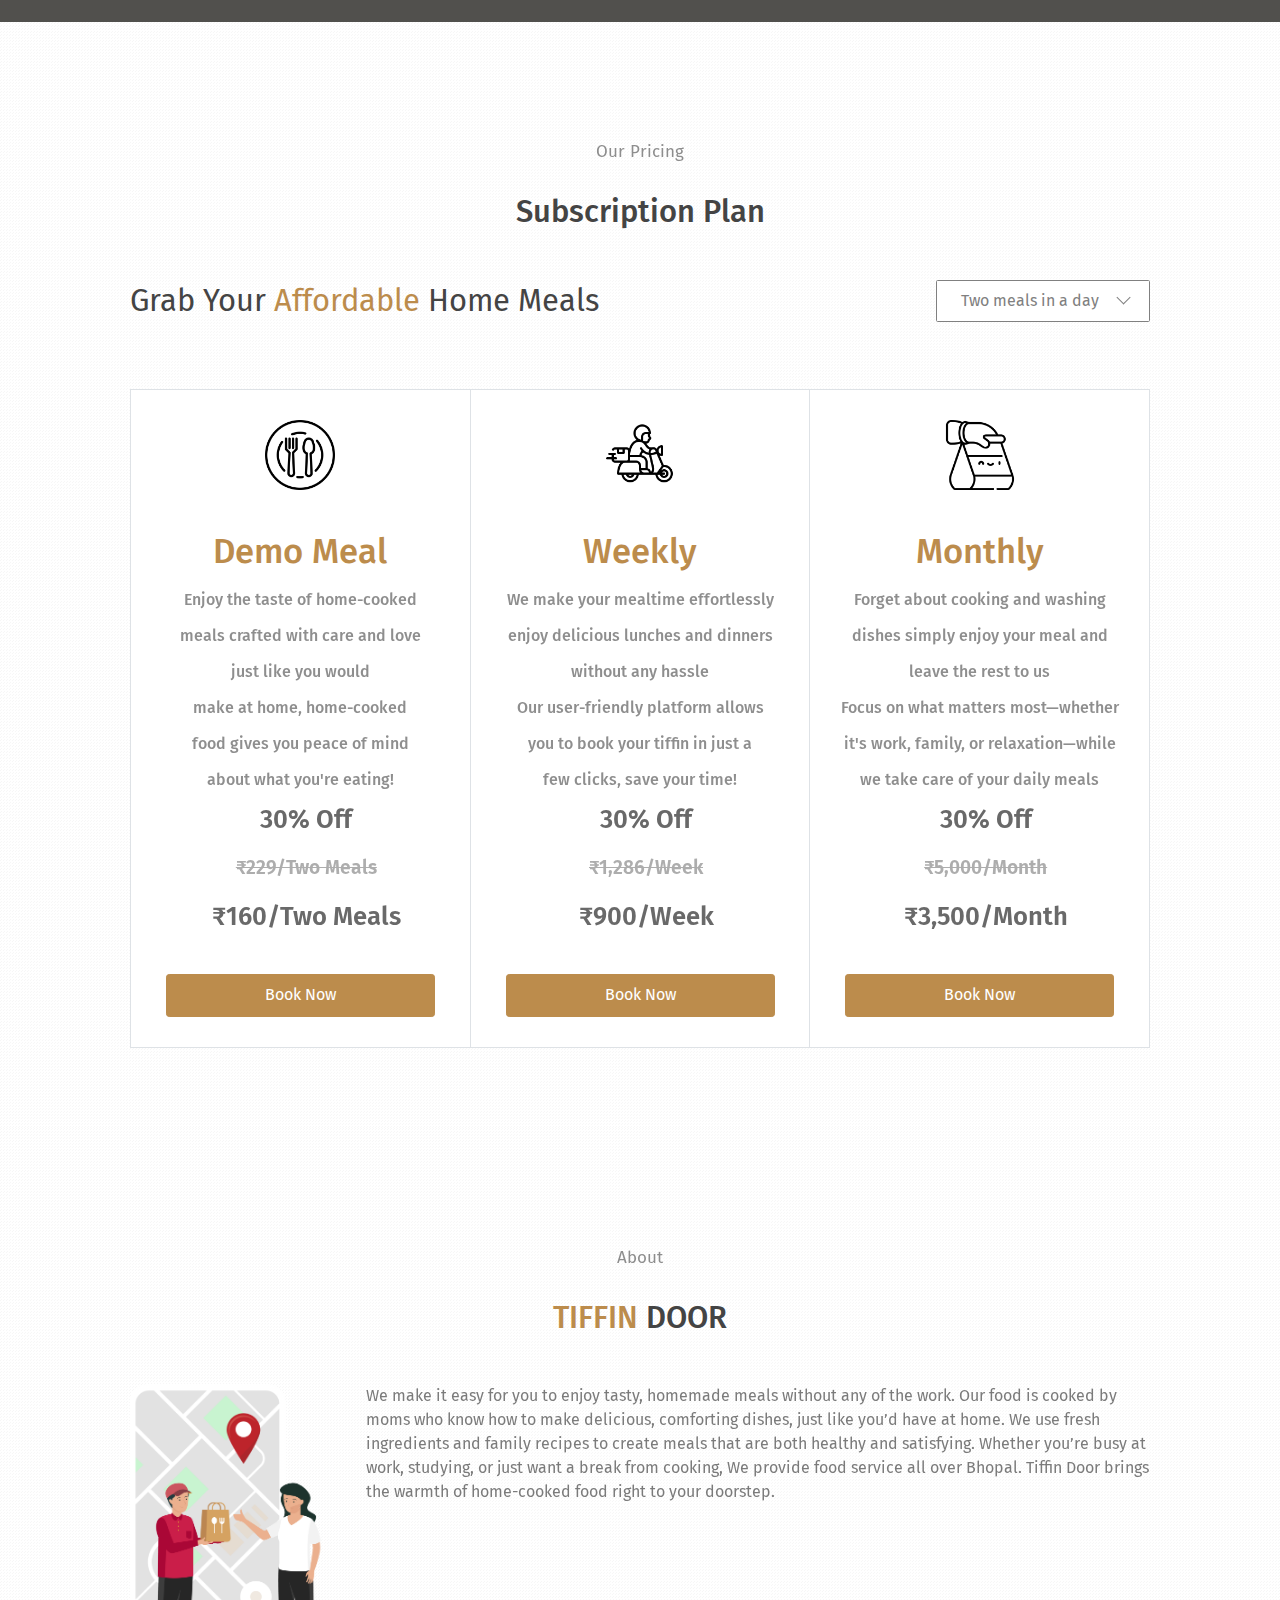
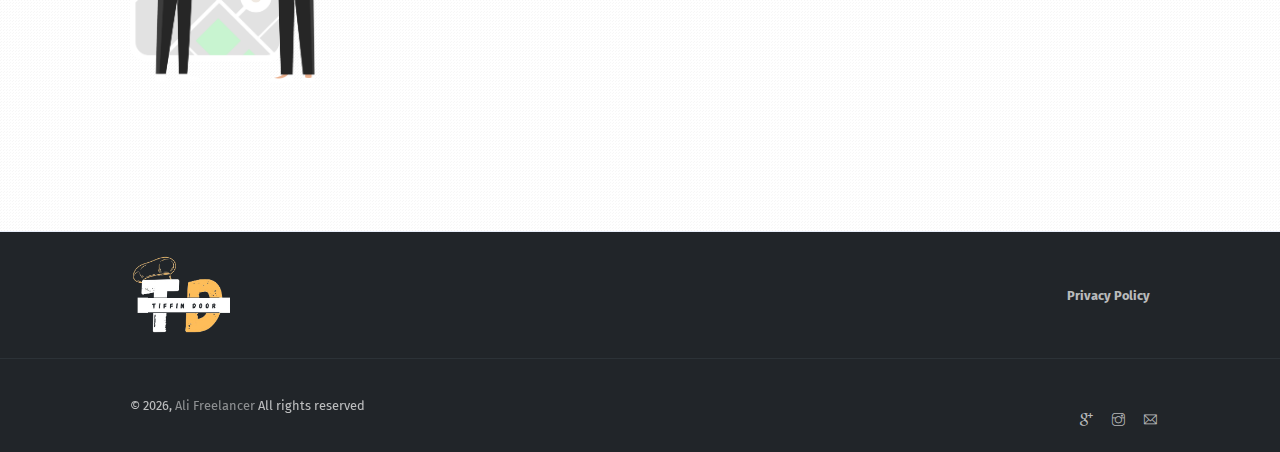
==== commit be0090de: "change menu" ====
--- a/index.html
+++ b/index.html
@@ -344,13 +344,13 @@
                         <div class="info">
                             <div class="head clearfix">
                                 <h5 class="title float-left">Sunday After Noon</h5>
-                                <p class="float-right text-primary">Kheer Poori Thali</p>
+                                <p class="float-right text-primary">Sabzi Poori Thali</p>
                             </div>
                             <div class="body">
                                 <p>Daal Tadka</p>
                                 <p>Rice</p>
                                 <p>Poori</p>
-                                <p>Kheer</p>
+                                <p>Aloo Sabzi</p>
                                 <p>Pickle 1 Packet</p>
                                 <p>Cucumber & Onion Salad</p>
                             </div>
@@ -516,13 +516,13 @@
                                 <div class="info">
                                     <div class="head clearfix">
                                         <h5 class="title float-left">Sunday</h5>
-                                        <p class="float-right text-primary">Kheer Poori Thali</p>
+                                        <p class="float-right text-primary">Sabzi Poori Thali</p>
                                     </div>
                                     <div class="body">
                                         <p>Daal Tadka</p>
                                         <p>Rice</p>
                                         <p>Poori</p>
-                                        <p>Kheer</p>
+                                        <p>Aloo Sabzi</p>
                                         <p>Pickle 1 Packet</p>
                                         <p>Cucumber & Onion Salad</p>
                                     </div>
